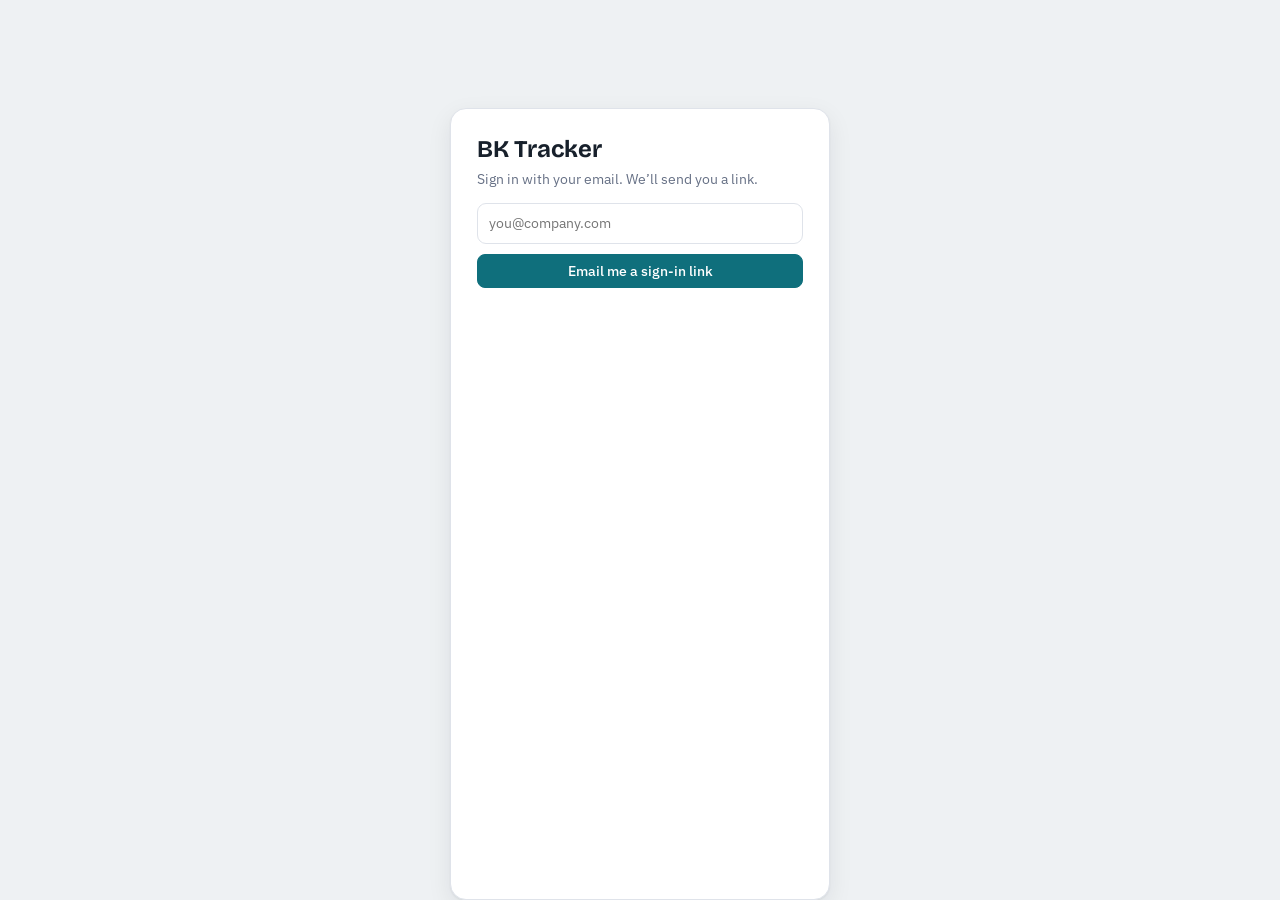
==== index.html @ c3b13cb0 "BK Tracker: first version Order tracking moved from SharePoint: parts with old/new numbers, orders a" ====
<!DOCTYPE html>
<html lang="en">
<head>
<meta charset="utf-8">
<meta name="viewport" content="width=device-width, initial-scale=1, viewport-fit=cover">
<title>BK Tracker</title>
<link rel="manifest" href="manifest.webmanifest">
<meta name="theme-color" content="#0f6f7c">
<link rel="icon" href="icon.svg" type="image/svg+xml">
<link rel="preconnect" href="https://fonts.googleapis.com">
<link rel="preconnect" href="https://fonts.gstatic.com" crossorigin>
<link href="https://fonts.googleapis.com/css2?family=Bricolage+Grotesque:opsz,wght@12..96,600;12..96,700&family=IBM+Plex+Sans:wght@400;500;600&display=swap" rel="stylesheet">
<style>
/* Same family as Jino's Tally: nav rail on the left, big display title, quiet tables. Accent: fountain teal. */
:root {
  --bg: #eef1f3;
  --surface: #ffffff;
  --ink: #17202b;
  --muted: #667085;
  --line: #dfe3ea;
  --accent: #0f6f7c;
  --accent-soft: #e2f1f2;
  --warn: #b86e00;
  --warn-soft: #fdf1dc;
  --danger: #c4372c;
  --danger-soft: #fbe7e5;
  --ok: #1f8a4c;
  --ok-soft: #e3f4ea;
  --hover: #f3f5f8;
  --shadow: 0 1px 2px rgba(16,24,40,.06), 0 8px 24px rgba(16,24,40,.08);
  --font-display: "Bricolage Grotesque", "Segoe UI Variable Display", "Segoe UI", system-ui, sans-serif;
  --font-body: "IBM Plex Sans", "Segoe UI", system-ui, sans-serif;
  color-scheme: light;
}
@media (prefers-color-scheme: dark) {
  :root {
    --bg: #10151b; --surface: #171d25; --ink: #e7eaf0; --muted: #949db0; --line: #2a313d;
    --accent: #5fc2cd; --accent-soft: #15333a; --warn: #f0b43c; --warn-soft: #2e2615;
    --danger: #ef6b5f; --danger-soft: #3a1c1a; --ok: #5cc98a; --ok-soft: #173024; --hover: #1e2530;
    --shadow: 0 1px 2px rgba(0,0,0,.3), 0 8px 24px rgba(0,0,0,.35);
    color-scheme: dark;
  }
}
* { box-sizing: border-box; }
html, body { height: 100%; margin: 0; }
body { background: var(--bg); color: var(--ink); font: 14px/1.45 var(--font-body); -webkit-font-smoothing: antialiased; }
button, input, select, textarea { font: inherit; color: inherit; }
button { cursor: pointer; background: none; border: 0; padding: 0; }
a { color: var(--accent); text-decoration: none; }
a:hover { text-decoration: underline; }
:focus-visible { outline: 2px solid var(--accent); outline-offset: 2px; border-radius: 6px; }
svg { width: 16px; height: 16px; flex: none; stroke: currentColor; fill: none; stroke-width: 1.8; stroke-linecap: round; stroke-linejoin: round; }

.app { display: grid; grid-template-columns: 232px 1fr; height: 100%; }
.side { background: var(--surface); border-right: 1px solid var(--line); display: flex; flex-direction: column; min-height: 0; }
.brand { display: flex; align-items: center; gap: 10px; padding: 18px 18px 14px; font: 700 19px/1 var(--font-display); letter-spacing: -.01em; }
.brand-mark { width: 26px; height: 26px; border-radius: 8px; background: var(--accent); color: #fff; display: grid; place-items: center; }
.brand-mark svg { width: 15px; height: 15px; stroke-width: 2.2; }
.nav { flex: 1; overflow-y: auto; padding: 4px 8px 12px; }
.nav a { display: flex; align-items: center; gap: 10px; padding: 7px 10px; border-radius: 8px; color: var(--ink); text-decoration: none; }
.nav a:hover { background: var(--hover); }
.nav a[aria-current="page"] { background: var(--accent-soft); color: var(--accent); font-weight: 600; }
.nav .label { flex: 1; }
.nav .count { font-size: 12px; color: var(--muted); font-variant-numeric: tabular-nums; }
.nav .count.hot { color: var(--danger); font-weight: 600; }
.nav-sep { height: 1px; background: var(--line); margin: 8px 10px; }
.side-foot { border-top: 1px solid var(--line); padding: 12px 16px 14px; font-size: 12px; color: var(--muted); display: grid; gap: 8px; }
.side-foot .row { display: flex; gap: 6px; flex-wrap: wrap; }

.main { display: flex; flex-direction: column; min-width: 0; min-height: 0; }
.head { padding: 24px 32px 4px; display: flex; align-items: flex-end; gap: 12px; flex-wrap: wrap; }
.head h1 { margin: 0; font: 700 28px/1.1 var(--font-display); letter-spacing: -.02em; }
.head .sub { color: var(--muted); padding-bottom: 3px; }
.spacer { flex: 1; }
.search { display: flex; align-items: center; gap: 8px; background: var(--surface); border: 1px solid var(--line); border-radius: 9px; padding: 6px 10px; min-width: 260px; color: var(--muted); }
.search input { border: 0; outline: 0; background: none; flex: 1; min-width: 0; color: var(--ink); }
kbd { font: 11px var(--font-body); border: 1px solid var(--line); border-bottom-width: 2px; border-radius: 5px; padding: 0 5px; color: var(--muted); }
.toolbar { display: flex; gap: 8px; align-items: center; flex-wrap: wrap; padding: 10px 32px 6px; }
.toolbar:empty { display: none; }
.content { flex: 1; overflow: auto; padding: 8px 32px 48px; }

.btn { display: inline-flex; align-items: center; gap: 6px; border: 1px solid var(--line); background: var(--surface); padding: 6px 12px; border-radius: 8px; font-weight: 500; white-space: nowrap; }
.btn:hover { background: var(--hover); }
.btn.primary { background: var(--accent); border-color: var(--accent); color: #fff; }
.btn.primary:hover { filter: brightness(1.08); }
.btn.danger { color: var(--danger); }
.btn.small { padding: 3px 9px; font-size: 12.5px; }
.btn[disabled] { opacity: .5; cursor: default; }
.seg { display: inline-flex; padding: 3px; background: var(--surface); border: 1px solid var(--line); border-radius: 9px; gap: 2px; }
.seg button { padding: 4px 11px; border-radius: 6px; font-size: 13px; color: var(--muted); }
.seg button[aria-pressed="true"] { background: var(--accent-soft); color: var(--accent); font-weight: 600; }
.iconbtn { padding: 4px; border-radius: 6px; color: var(--muted); display: inline-grid; place-items: center; }
.iconbtn:hover { background: var(--hover); color: var(--ink); }
.iconbtn.danger:hover { color: var(--danger); }

.stats { display: grid; grid-template-columns: repeat(auto-fill, minmax(160px, 1fr)); gap: 10px; margin: 6px 0 18px; }
.stat { background: var(--surface); border: 1px solid var(--line); border-radius: 12px; padding: 12px 14px; }
.stat .k { font-size: 12px; color: var(--muted); }
.stat .v { font: 700 24px/1.2 var(--font-display); font-variant-numeric: tabular-nums; }
.stat.hot .v { color: var(--danger); }

.tbl-wrap { background: var(--surface); border: 1px solid var(--line); border-radius: 12px; overflow: auto; }
table.tbl { width: 100%; border-collapse: collapse; font-size: 13.5px; }
.tbl th { text-align: left; font-weight: 600; font-size: 12px; color: var(--muted); padding: 9px 10px; border-bottom: 1px solid var(--line); white-space: nowrap; position: sticky; top: 0; background: var(--surface); z-index: 1; }
.tbl td { padding: 8px 10px; border-top: 1px solid var(--line); vertical-align: top; }
.tbl tr:first-child td { border-top: 0; }
.tbl tr.click { cursor: pointer; }
.tbl tr.click:hover td { background: var(--hover); }
.tbl tr.muted td { color: var(--muted); }
.tbl .num { text-align: right; font-variant-numeric: tabular-nums; white-space: nowrap; }
.tbl th.num { text-align: right; }
.tbl .nowrap { white-space: nowrap; }
.tbl input[type=number], .tbl input[type=text], .tbl input[type=date], .tbl select { border: 1px solid transparent; background: transparent; border-radius: 6px; padding: 3px 6px; width: 100%; min-width: 60px; }
.tbl input:hover, .tbl select:hover { border-color: var(--line); }
.tbl input:focus, .tbl select:focus { border-color: var(--accent); background: var(--surface); outline: 0; }
.tbl input[type=number] { text-align: right; max-width: 96px; }
.tbl tfoot td { font-weight: 600; border-top: 1px solid var(--line); }
.pn { font-weight: 600; font-variant-numeric: tabular-nums; white-space: nowrap; }
.alias { color: var(--muted); font-size: 12px; white-space: nowrap; }
.desc { color: var(--ink); }
.small { font-size: 12px; color: var(--muted); }

.pill { display: inline-block; padding: 1px 8px; border-radius: 99px; font-size: 12px; font-weight: 500; white-space: nowrap; background: var(--hover); color: var(--muted); }
.pill.blue { background: var(--accent-soft); color: var(--accent); }
.pill.green { background: var(--ok-soft); color: var(--ok); }
.pill.amber { background: var(--warn-soft); color: var(--warn); }
.pill.red { background: var(--danger-soft); color: var(--danger); }
.chip { display: inline-flex; gap: 4px; align-items: center; border: 1px solid var(--line); border-radius: 7px; padding: 1px 7px; font-size: 12px; margin: 1px 3px 1px 0; white-space: nowrap; color: var(--ink); }
a.chip:hover { border-color: var(--accent); text-decoration: none; }
.chip b { font-weight: 600; }
.bar { height: 6px; border-radius: 3px; background: var(--hover); overflow: hidden; min-width: 70px; }
.bar i { display: block; height: 100%; background: var(--ok); }

.card { background: var(--surface); border: 1px solid var(--line); border-radius: 12px; padding: 16px 18px; margin-bottom: 16px; }
.card h2 { font: 700 17px var(--font-display); margin: 0 0 10px; display: flex; align-items: center; gap: 10px; }
.card h2 .spacer { flex: 1; }
.section-title { display: flex; align-items: center; gap: 10px; margin: 22px 0 8px; }
.section-title h2 { font: 700 17px var(--font-display); margin: 0; }
.fields { display: grid; grid-template-columns: repeat(auto-fill, minmax(170px, 1fr)); gap: 8px 18px; }
.fields .f .k { font-size: 12px; color: var(--muted); }
.fields .f .v { font-weight: 500; overflow-wrap: anywhere; }
.notes { white-space: pre-wrap; color: var(--ink); margin-top: 10px; }
.empty { color: var(--muted); padding: 28px 4px; text-align: center; }
.crumbs { margin: 0 0 6px; font-size: 13px; }
.flag { color: var(--danger); font-weight: 600; }
.late { color: var(--danger); }
.warnbox { background: var(--warn-soft); color: var(--warn); border-radius: 10px; padding: 8px 12px; margin: 0 0 12px; font-size: 13px; }

/* Forms (sheets) */
.sheet-bg { position: fixed; inset: 0; background: rgba(10,14,20,.38); z-index: 35; display: grid; place-items: center; padding: 16px; }
.sheet-bg[hidden] { display: none; }
.sheet { background: var(--surface); border-radius: 14px; box-shadow: var(--shadow); width: min(640px, 100%); max-height: min(88vh, 900px); display: flex; flex-direction: column; border: 1px solid var(--line); }
.sheet.wide { width: min(920px, 100%); }
.sheet-head { display: flex; align-items: center; padding: 16px 18px 6px; gap: 10px; }
.sheet-head h2 { margin: 0; flex: 1; font: 700 19px var(--font-display); }
.sheet-body { overflow-y: auto; padding: 6px 18px 8px; }
.sheet-body p { margin: 2px 0 12px; color: var(--muted); }
.sheet-foot { display: flex; gap: 8px; padding: 12px 18px 16px; border-top: 1px solid var(--line); align-items: center; }
.form { display: grid; grid-template-columns: 1fr 1fr; gap: 12px 14px; }
.form label { display: grid; gap: 4px; font-size: 12.5px; color: var(--muted); }
.form label.full { grid-column: 1 / -1; }
.form label.check { display: flex; align-items: center; gap: 8px; color: var(--ink); font-size: 14px; }
.form input:not([type=checkbox]), .form select, .form textarea, .sheet-body > input, .picker input { border: 1px solid var(--line); border-radius: 8px; padding: 7px 10px; background: var(--surface); color: var(--ink); width: 100%; }
.form textarea { min-height: 70px; resize: vertical; }
.form input:focus, .form select:focus, .form textarea:focus, .picker input:focus { outline: 0; border-color: var(--accent); box-shadow: 0 0 0 3px var(--accent-soft); }
.picker .list { max-height: 50vh; overflow: auto; margin-top: 8px; border: 1px solid var(--line); border-radius: 10px; }
.picker .opt { display: flex; gap: 10px; padding: 8px 10px; border-top: 1px solid var(--line); width: 100%; text-align: left; align-items: baseline; }
.picker .opt:first-child { border-top: 0; }
.picker .opt:hover, .picker .opt.active { background: var(--accent-soft); }
.err { color: var(--danger); font-size: 13px; }

.toast { position: fixed; left: 50%; bottom: 24px; transform: translateX(-50%); background: var(--ink); color: var(--surface); padding: 10px 14px; border-radius: 10px; box-shadow: var(--shadow); font-size: 13px; z-index: 50; max-width: calc(100% - 32px); }
.toast.bad { background: var(--danger); color: #fff; }
.toast[hidden] { display: none; }

/* Sign-in */
.signin { max-width: 380px; margin: 12vh auto 0; background: var(--surface); border: 1px solid var(--line); border-radius: 16px; padding: 26px; box-shadow: var(--shadow); }
.signin h1 { font: 700 24px var(--font-display); margin: 0 0 6px; }
.signin p { color: var(--muted); margin: 0 0 14px; }
.signin input { width: 100%; border: 1px solid var(--line); border-radius: 9px; padding: 9px 11px; margin-bottom: 10px; background: var(--surface); }

/* Phone */
@media (max-width: 760px) {
  .app { grid-template-columns: minmax(0, 1fr); grid-template-rows: auto minmax(0, 1fr); }
  .head .sub { display: none; }
  .side { min-width: 0; }
  .side { border-right: 0; border-bottom: 1px solid var(--line); }
  .brand { padding: 12px 14px 6px; font-size: 17px; }
  .nav { display: flex; overflow-x: auto; padding: 0 8px 8px; gap: 2px; }
  .nav a { white-space: nowrap; padding: 6px 10px; }
  .nav .count { margin-left: 2px; }
  .nav-sep, .side-foot { display: none; }
  .head { padding: 14px 14px 2px; }
  .head h1 { font-size: 23px; }
  .search { min-width: 0; width: 100%; }
  .toolbar { padding: 8px 14px 4px; }
  .content { padding: 6px 14px 40px; }
  .form { grid-template-columns: 1fr; }
  .stats { grid-template-columns: repeat(2, 1fr); }
}

/* Print / Save as PDF: just the content */
@media print {
  .side, .search, .toolbar, .iconbtn, .btn, .sheet-bg, .toast { display: none !important; }
  .app { display: block; } .content { overflow: visible; padding: 0; }
  .tbl-wrap { border: 0; } .tbl th { position: static; }
  body { background: #fff; color: #000; }
}

</style>
</head>
<body>
<div class="app" id="app">
  <aside class="side" aria-label="Sections">
    <div class="brand"><span class="brand-mark"><svg viewBox="0 0 24 24" aria-hidden="true"><path d="M12 3c3 4 5.5 7 5.5 10.2A5.5 5.5 0 0 1 6.5 13.2C6.5 10 9 7 12 3z"/></svg></span>BK Tracker</div>
    <nav class="nav" id="nav"></nav>
    <div class="side-foot" id="sideFoot"></div>
  </aside>
  <main class="main">
    <header class="head">
      <h1 id="viewTitle">Outstanding</h1><span class="sub" id="viewSub"></span>
      <span class="spacer"></span>
      <label class="search" for="search"><svg viewBox="0 0 24 24"><circle cx="11" cy="11" r="6.5"/><path d="M20 20l-4.2-4.2"/></svg><input id="search" type="search" placeholder="Search part, PO, delivery note…" autocomplete="off" aria-label="Search"><kbd>/</kbd></label>
    </header>
    <div class="toolbar" id="toolbar"></div>
    <div class="content" id="content"><div class="empty">Loading…</div></div>
  </main>
</div>
<div class="sheet-bg" id="sheet" hidden></div>
<div class="toast" id="toast" role="status" hidden></div>
<script>
// The publishable key is meant to be public; access is protected by row-level security in Supabase.
window.BK_CONFIG = {
  supabaseUrl: 'https://esyaxplcxvvtjdthidyu.supabase.co',
  supabaseKey: 'sb_publishable_vlXiCn7sTkg0HgVt-1RaTQ_YAi0h2mU'
};
</script>
<script src="vendor/supabase.js"></script>
<script>
/* BK Tracker — order tracking for the Burj Khalifa spares.
   Everything loads once into memory (a few thousand rows at most) and every view is worked out from it,
   so screens switch instantly. Each change is written to Supabase straight away. */
'use strict';

// ───────────────────────── helpers ─────────────────────────
const $ = (s, el = document) => el.querySelector(s);
const $$ = (s, el = document) => [...el.querySelectorAll(s)];
const esc = v => String(v ?? '').replace(/[&<>"']/g, c => ({ '&': '&amp;', '<': '&lt;', '>': '&gt;', '"': '&quot;', "'": '&#39;' }[c]));
const nf = new Intl.NumberFormat('en-US', { maximumFractionDigits: 2 });
const fmtN = v => (v === null || v === undefined || v === '') ? '' : nf.format(+v);
const money = (v, cur) => (v === null || v === undefined || v === '') ? '' : (cur ? cur + ' ' : '') + new Intl.NumberFormat('en-US', { minimumFractionDigits: 2, maximumFractionDigits: 2 }).format(+v);
const MONTHS = ['Jan', 'Feb', 'Mar', 'Apr', 'May', 'Jun', 'Jul', 'Aug', 'Sep', 'Oct', 'Nov', 'Dec'];
const fmtD = d => { if (!d) return ''; const [y, m, dd] = String(d).slice(0, 10).split('-'); return `${+dd} ${MONTHS[+m - 1]} ${y}`; };
const todayISO = () => { const t = new Date(); return new Date(t.getTime() - t.getTimezoneOffset() * 6e4).toISOString().slice(0, 10); };
const daysSince = d => d ? Math.floor((Date.parse(todayISO()) - Date.parse(String(d).slice(0, 10))) / 864e5) : null;
const lc = s => String(s ?? '').toLowerCase();
const sum = (arr, f) => arr.reduce((a, x) => a + (+f(x) || 0), 0);
const ICON = {
  plus: '<svg viewBox="0 0 24 24"><path d="M12 5v14M5 12h14"/></svg>',
  trash: '<svg viewBox="0 0 24 24"><path d="M4 7h16M10 11v6M14 11v6M6 7l1 13h10l1-13M9 7V4h6v3"/></svg>',
  edit: '<svg viewBox="0 0 24 24"><path d="M4 20h4L19 9l-4-4L4 16v4z"/></svg>',
  swap: '<svg viewBox="0 0 24 24"><path d="M7 7h11l-3-3M17 17H6l3 3"/></svg>',
  link: '<svg viewBox="0 0 24 24"><path d="M10 14a4 4 0 0 0 6 0l3-3a4 4 0 0 0-6-6l-1 1M14 10a4 4 0 0 0-6 0l-3 3a4 4 0 0 0 6 6l1-1"/></svg>',
  down: '<svg viewBox="0 0 24 24"><path d="M12 4v12M6 11l6 6 6-6M5 20h14"/></svg>',
  print: '<svg viewBox="0 0 24 24"><path d="M7 9V3h10v6M7 17H4v-7h16v7h-3M7 14h10v7H7z"/></svg>',
  out: '<svg viewBox="0 0 24 24"><path d="M5 6h14M5 12h14M5 18h9"/></svg>',
  box: '<svg viewBox="0 0 24 24"><path d="M3 7l9-4 9 4-9 4-9-4zM3 7v10l9 4 9-4V7M12 11v10"/></svg>',
  truck: '<svg viewBox="0 0 24 24"><path d="M2 6h12v10H2zM14 10h4l3 3v3h-7M6 19a2 2 0 1 0 0-.1M17 19a2 2 0 1 0 0-.1"/></svg>',
  alert: '<svg viewBox="0 0 24 24"><path d="M12 3l10 18H2L12 3zM12 10v5M12 18h.01"/></svg>',
  bill: '<svg viewBox="0 0 24 24"><path d="M6 3h12v18l-3-2-3 2-3-2-3 2V3zM9 8h6M9 12h6"/></svg>',
  tag: '<svg viewBox="0 0 24 24"><path d="M3 12V4h8l10 10-8 8L3 12zM7.5 7.5h.01"/></svg>',
  file: '<svg viewBox="0 0 24 24"><path d="M6 3h8l5 5v13H6zM14 3v5h5"/></svg>',
  clock: '<svg viewBox="0 0 24 24"><circle cx="12" cy="12" r="9"/><path d="M12 7v5l3 2"/></svg>',
};

function toast(msg, bad) {
  const t = $('#toast'); t.textContent = msg; t.className = 'toast' + (bad ? ' bad' : ''); t.hidden = false;
  clearTimeout(toast._t); toast._t = setTimeout(() => { t.hidden = true; }, bad ? 7000 : 2800);
}
function friendlyError(e) {
  const m = e && (e.message || e.error_description || String(e));
  if (e && e.code === '23505') {
    if (/part_numbers_number/.test(m)) return 'That part number is already used by another part.';
    if (/orders_po/.test(m)) return 'Another order already has that PO number.';
    if (/deliveries_dn/.test(m)) return 'That delivery note number is already recorded.';
    return 'That would create a duplicate.';
  }
  if (e && e.code === '23503') return 'It is still used elsewhere (on an order or delivery), so it can’t be deleted.';
  if (/Failed to fetch|NetworkError/i.test(m)) return 'No connection. Your change was not saved.';
  return m || 'Something went wrong.';
}

// ───────────────────────── data ─────────────────────────
const cfg = window.BK_CONFIG;
const sb = window.supabase.createClient(cfg.supabaseUrl, cfg.supabaseKey, { auth: { persistSession: true, detectSessionInUrl: true, autoRefreshToken: true } });
const TABLES = ['parts', 'part_numbers', 'orders', 'order_lines', 'deliveries', 'delivery_lines', 'issues', 'invoices', 'documents'];
const db = Object.fromEntries(TABLES.map(t => [t, []]));
let D = {};               // derived indexes, rebuilt after every change
let loadedAt = 0;
let user = null;

async function fetchAll(table) {
  const out = [];
  for (let from = 0; ; from += 1000) {
    const { data, error } = await sb.from(table).select('*').range(from, from + 999);
    if (error) throw error;
    out.push(...data);
    if (data.length < 1000) return out;
  }
}
async function loadAll() {
  const res = await Promise.all(TABLES.map(fetchAll));
  TABLES.forEach((t, i) => { db[t] = res[i]; });
  loadedAt = Date.now();
  derive();
}
function patchLocal(table, row) {
  const i = db[table].findIndex(r => r.id === row.id);
  if (i >= 0) db[table][i] = row; else db[table].push(row);
}
async function ins(table, rows) {
  const many = Array.isArray(rows);
  const { data, error } = await sb.from(table).insert(many ? rows : [rows]).select();
  if (error) throw error;
  data.forEach(r => patchLocal(table, r)); derive();
  return many ? data : data[0];
}
async function upd(table, id, patch) {
  const { data, error } = await sb.from(table).update(patch).eq('id', id).select();
  if (error) throw error;
  if (!data.length) throw new Error('Not saved: the record was not found (deleted elsewhere?). Reload to refresh.');
  patchLocal(table, data[0]); derive();
  return data[0];
}
async function del(table, id) {
  const { error } = await sb.from(table).delete().eq('id', id);
  if (error) throw error;
  db[table] = db[table].filter(r => r.id !== id);
  // mirror the database's cascades / set-nulls locally
  if (table === 'parts') db.part_numbers = db.part_numbers.filter(n => n.part_id !== id);
  if (table === 'orders') {
    const gone = new Set(db.order_lines.filter(l => l.order_id === id).map(l => l.id));
    db.order_lines = db.order_lines.filter(l => l.order_id !== id);
    db.documents = db.documents.filter(d => d.order_id !== id);
    db.delivery_lines.forEach(dl => { if (gone.has(dl.order_line_id)) dl.order_line_id = null; });
    db.issues.forEach(x => { if (gone.has(x.order_line_id)) x.order_line_id = null; });
    db.deliveries.forEach(x => { if (x.order_id === id) x.order_id = null; });
    db.invoices.forEach(x => { if (x.order_id === id) x.order_id = null; });
  }
  if (table === 'order_lines') { db.delivery_lines.forEach(dl => { if (dl.order_line_id === id) dl.order_line_id = null; }); db.issues.forEach(x => { if (x.order_line_id === id) x.order_line_id = null; }); }
  if (table === 'deliveries') {
    db.delivery_lines = db.delivery_lines.filter(x => x.delivery_id !== id);
    db.issues = db.issues.filter(x => x.delivery_id !== id);
    db.invoices.forEach(x => { if (x.delivery_id === id) x.delivery_id = null; });
    db.documents.forEach(x => { if (x.delivery_id === id) x.delivery_id = null; });
  }
  if (table === 'invoices') db.documents.forEach(x => { if (x.invoice_id === id) x.invoice_id = null; });
  derive();
}
async function act(fn, okMsg) {
  try { const r = await fn(); if (okMsg) toast(okMsg); render(); return r; }
  catch (e) { console.error(e); toast(friendlyError(e), true); render(); return undefined; }
}

const group = (arr, key) => { const m = new Map(); for (const x of arr) { const k = x[key]; if (!m.has(k)) m.set(k, []); m.get(k).push(x); } return m; };
function derive() {
  const byId = t => new Map(db[t].map(r => [r.id, r]));
  D = {
    part: byId('parts'), order: byId('orders'), line: byId('order_lines'), delivery: byId('deliveries'), invoice: byId('invoices'),
    numbers: group([...db.part_numbers].sort((a, b) => (b.is_main - a.is_main) || a.number.localeCompare(b.number, undefined, { numeric: true })), 'part_id'),
    partByNumber: new Map(db.part_numbers.map(n => [lc(n.number), n.part_id])),
    linesByOrder: group([...db.order_lines].sort((a, b) => a.sort - b.sort || a.created_at.localeCompare(b.created_at)), 'order_id'),
    linesByPart: group(db.order_lines, 'part_id'),
    dlByLine: group(db.delivery_lines, 'order_line_id'),
    dlByDelivery: group(db.delivery_lines, 'delivery_id'),
    issuesByDelivery: group(db.issues, 'delivery_id'),
    issuesByLine: group(db.issues, 'order_line_id'),
    deliveriesByOrder: group(db.deliveries, 'order_id'),
    invoicesByOrder: group(db.invoices, 'order_id'),
    invoicesByDelivery: group(db.invoices, 'delivery_id'),
    docsByOrder: group(db.documents, 'order_id'),
    docsByDelivery: group(db.documents, 'delivery_id'),
    L: new Map(), O: new Map(),
  };
  const today = todayISO();
  for (const l of db.order_lines) {
    const o = D.order.get(l.order_id) || {};
    const delivered = sum(D.dlByLine.get(l.id) || [], x => x.qty);
    const shipped = (+l.shipped_before || 0) + delivered;
    const outstanding = (l.cancelled || o.closed) ? 0 : Math.max(0, (+l.qty || 0) - shipped);
    const expected = l.expected_date || o.expected_date || null;
    const openIssues = (D.issuesByLine.get(l.id) || []).filter(i => i.status !== 'Resolved').length;
    D.L.set(l.id, { delivered, shipped, outstanding, expected, late: !!(expected && outstanding > 0 && expected < today), age: outstanding > 0 ? daysSince(o.po_date) : null, openIssues });
  }
  for (const o of db.orders) {
    const lines = (D.linesByOrder.get(o.id) || []);
    const active = lines.filter(l => !l.cancelled);
    const ordered = sum(active, l => l.qty);
    const outstanding = sum(active, l => D.L.get(l.id).outstanding);
    const shipped = sum(active, l => Math.min(+l.qty || 0, D.L.get(l.id).shipped));
    let status;
    if (o.closed) status = 'Closed';
    else if (!active.length) status = o.po_number ? 'PO received' : 'Quote sent';
    else if (outstanding === 0) status = 'Fully shipped';
    else if (shipped > 0) status = 'Partially shipped';
    else status = o.po_number ? 'PO received' : 'Quote sent';
    const openIssues = sum((D.deliveriesByOrder.get(o.id) || []), d => (D.issuesByDelivery.get(d.id) || []).filter(i => i.status !== 'Resolved').length);
    D.O.set(o.id, { status, lines: lines.length, ordered, outstanding, shipped, pct: ordered ? shipped / ordered : 0, openIssues, late: lines.some(l => D.L.get(l.id).late), urgent: lines.some(l => l.urgent && D.L.get(l.id).outstanding > 0) });
  }
}
const mainNo = pid => ((D.numbers.get(pid) || [])[0] || {}).number || '?';
const otherNos = pid => (D.numbers.get(pid) || []).slice(1).map(n => n.number);
const partDesc = pid => (D.part.get(pid) || {}).description || '(part deleted)';
const orderName = id => { const o = D.order.get(id); return o ? (o.po_number || o.title) : ''; };
const STATUS_PILL = { 'Quote sent': '', 'PO received': 'blue', 'Partially shipped': 'amber', 'Fully shipped': 'green', 'Closed': '' };
const statusPill = s => `<span class="pill ${STATUS_PILL[s] || ''}">${esc(s)}</span>`;
const issuePill = s => `<span class="pill ${s === 'Resolved' ? 'green' : s === 'Open' ? 'red' : 'amber'}">${esc(s)}</span>`;
function partCell(pid, used) {
  const others = otherNos(pid);
  const usedNote = used && lc(used) !== lc(mainNo(pid)) ? `<div class="alias">as ${esc(used)}</div>` : '';
  return `<span class="pn">${esc(mainNo(pid))}</span>${others.length ? ` <span class="alias">/ ${others.map(esc).join(' / ')}</span>` : ''}${usedNote}`;
}
function matchesPart(pid, q) {
  if (!q) return true;
  return (D.numbers.get(pid) || []).some(n => lc(n.number).includes(q)) || lc(partDesc(pid)).includes(q);
}

// ───────────────────────── routing ─────────────────────────
const NAV = [
  ['outstanding', 'Outstanding', 'out'], ['orders', 'Orders', 'box'], ['deliveries', 'Deliveries', 'truck'],
  ['issues', 'Problems', 'alert'], ['invoices', 'Invoices', 'bill'], ['sep'], ['parts', 'Parts', 'tag'],
  ['documents', 'Documents', 'file'], ['history', 'History', 'clock'],
];
const ui = { q: '', outMode: 'part', urgentOnly: false, orderFilter: 'open', showArchived: false, issueFilter: 'open', sort: {} };
let exportable = null;   // {name, cols, rows} of the table on screen
function route() { const p = location.hash.replace(/^#\/?/, '').split('/'); return { view: p[0] || 'outstanding', id: p[1] || null, sub: p[2] || null }; }
const go = h => { location.hash = h; };

function renderNav() {
  const r = route();
  const openIssues = db.issues.filter(i => i.status !== 'Resolved').length;
  const openLines = db.order_lines.filter(l => D.L.get(l.id)?.outstanding > 0).length;
  const counts = { outstanding: openLines || '', issues: openIssues || '', orders: db.orders.filter(o => !['Fully shipped', 'Closed'].includes(D.O.get(o.id)?.status)).length || '' };
  $('#nav').innerHTML = NAV.map(n => n[0] === 'sep' ? '<div class="nav-sep"></div>' :
    `<a href="#/${n[0]}" ${r.view === n[0] ? 'aria-current="page"' : ''}>${ICON[n[2]]}<span class="label">${n[1]}</span><span class="count ${n[0] === 'issues' && openIssues ? 'hot' : ''}">${counts[n[0]] ?? ''}</span></a>`).join('');
  $('#sideFoot').innerHTML = user ? `<div>${esc(user.email)}</div><div class="row"><button class="btn small" data-act="reload">Reload</button><button class="btn small" data-act="signout">Sign out</button></div>` : '';
}

function render() {
  if (!user) return;
  renderNav();
  const r = route();
  exportable = null;
  const V = VIEWS[r.view] || VIEWS.outstanding;
  const content = $('#content');
  const keepScroll = render._last === location.hash ? content.scrollTop : 0;
  const out = V(r);
  $('#viewTitle').textContent = out.title;
  $('#viewSub').innerHTML = out.sub || '';
  $('#toolbar').innerHTML = (out.tools || '') + (exportable ? `<span class="spacer"></span><button class="btn small" data-act="export">${ICON.down}Export to Excel (CSV)</button><button class="btn small" data-act="print">${ICON.print}Print / PDF</button>` : '');
  content.innerHTML = out.html;
  content.scrollTop = keepScroll;
  render._last = location.hash;
  document.title = out.title + ' · BK Tracker';
}

// Generic sortable table that also feeds "Export"
function table(id, cols, rows, opts = {}) {
  const s = ui.sort[id];
  if (s) {
    const c = cols.find(c => c.key === s.key);
    if (c) {
      const val = c.sort || (r => r[c.key]);
      rows = [...rows].sort((a, b) => {
        const x = val(a), y = val(b);
        const cmp = (typeof x === 'number' || typeof y === 'number') ? (x ?? -Infinity) - (y ?? -Infinity) : String(x ?? '').localeCompare(String(y ?? ''), undefined, { numeric: true });
        return s.dir * cmp;
      });
    }
  }
  if (opts.export !== false) exportable = { name: opts.name || id, cols, rows };
  if (!rows.length) return `<div class="tbl-wrap"><div class="empty">${opts.empty || 'Nothing here.'}</div></div>`;
  const head = cols.map(c => `<th class="${c.num ? 'num' : ''}" ${c.nosort ? '' : `data-sort="${id}:${c.key}" style="cursor:pointer"`}>${esc(c.label)}${s && s.key === c.key ? (s.dir > 0 ? ' ↑' : ' ↓') : ''}</th>`).join('');
  const body = rows.map(r => `<tr class="${opts.href ? 'click' : ''} ${opts.rowClass ? opts.rowClass(r) : ''}" ${opts.href ? `data-go="${esc(opts.href(r))}"` : ''}>${cols.map(c => `<td class="${c.num ? 'num' : ''} ${c.cls || ''}">${c.html ? c.html(r) : esc(c.text ? c.text(r) : r[c.key])}</td>`).join('')}</tr>`).join('');
  return `<div class="tbl-wrap"><table class="tbl"><thead><tr>${head}</tr></thead><tbody>${body}</tbody>${opts.foot || ''}</table></div>`;
}

// ───────────────────────── views ─────────────────────────
const VIEWS = {};

VIEWS.outstanding = () => {
  const q = lc(ui.q);
  const open = db.order_lines.filter(l => D.L.get(l.id).outstanding > 0);
  const urgentParts = new Set(open.filter(l => l.urgent).map(l => l.part_id));
  const openIssues = db.issues.filter(i => i.status !== 'Resolved').length;
  const oldest = Math.max(0, ...open.map(l => D.L.get(l.id).age || 0));
  const late = open.filter(l => D.L.get(l.id).late).length;
  const stats = `<div class="stats">
    <div class="stat"><div class="k">Units outstanding</div><div class="v">${fmtN(sum(open, l => D.L.get(l.id).outstanding))}</div></div>
    <div class="stat"><div class="k">Parts outstanding</div><div class="v">${new Set(open.map(l => l.part_id)).size}</div></div>
    <div class="stat ${urgentParts.size ? 'hot' : ''}"><div class="k">Urgent parts</div><div class="v">${urgentParts.size}</div></div>
    <div class="stat"><div class="k">Open PO lines</div><div class="v">${open.length}</div></div>
    <div class="stat ${late ? 'hot' : ''}"><div class="k">Past expected date</div><div class="v">${late}</div></div>
    <div class="stat ${openIssues ? 'hot' : ''}"><div class="k">Open delivery problems</div><div class="v">${openIssues}</div></div>
    <div class="stat"><div class="k">Oldest open PO</div><div class="v">${oldest ? oldest + ' days' : '–'}</div></div>
  </div>`;
  const tools = `<div class="seg"><button data-act="outMode" data-v="part" aria-pressed="${ui.outMode === 'part'}">By part</button><button data-act="outMode" data-v="line" aria-pressed="${ui.outMode === 'line'}">By PO line</button></div>
    <div class="seg"><button data-act="urgentOnly" data-v="0" aria-pressed="${!ui.urgentOnly}">All</button><button data-act="urgentOnly" data-v="1" aria-pressed="${ui.urgentOnly}">Urgent only</button></div>`;
  let html;
  if (ui.outMode === 'part') {
    const byPart = group(open, 'part_id');
    let rows = [...byPart].map(([pid, ls]) => ({
      pid, number: mainNo(pid), desc: partDesc(pid), lines: ls,
      outstanding: sum(ls, l => D.L.get(l.id).outstanding), urgent: ls.some(l => l.urgent),
      age: Math.max(...ls.map(l => D.L.get(l.id).age || 0)), late: ls.some(l => D.L.get(l.id).late),
      pos: ls.map(l => orderName(l.order_id) + ' (' + fmtN(D.L.get(l.id).outstanding) + ')').join(', '),
    })).filter(r => matchesPart(r.pid, q) || r.pos.toLowerCase().includes(q));
    if (ui.urgentOnly) rows = rows.filter(r => r.urgent);
    rows.sort((a, b) => (b.urgent - a.urgent) || (b.age - a.age) || (b.outstanding - a.outstanding));
    html = table('outPart', [
      { key: 'number', label: 'Part', html: r => partCell(r.pid), text: r => [mainNo(r.pid), ...otherNos(r.pid)].join(' / ') },
      { key: 'desc', label: 'Description', cls: 'desc' },
      { key: 'outstanding', label: 'Outstanding', num: true, html: r => `<b>${fmtN(r.outstanding)}</b>`, text: r => r.outstanding },
      { key: 'urgent', label: 'Urgent', sort: r => +r.urgent, html: r => r.urgent ? '<span class="pill red">Urgent</span>' : '', text: r => r.urgent ? 'Urgent' : '' },
      { key: 'age', label: 'Oldest (days)', num: true, html: r => `<span class="${r.late ? 'late' : ''}">${r.age}</span>`, text: r => r.age },
      { key: 'pos', label: 'On POs', nosort: true, html: r => r.lines.map(l => `<a class="chip" href="#/orders/${l.order_id}" data-stop>${esc(orderName(l.order_id))} <b>${fmtN(D.L.get(l.id).outstanding)}</b>${l.urgent ? ' <span class="flag">!</span>' : ''}</a>`).join(''), text: r => r.pos },
    ], rows, { href: r => '#/parts/' + r.pid, name: 'Outstanding by part', empty: q ? 'No outstanding parts match your search.' : 'Nothing outstanding. Everything ordered has been delivered.' });
  } else {
    let rows = open.map(l => ({ l, ...D.L.get(l.id), o: D.order.get(l.order_id) || {} }))
      .filter(r => matchesPart(r.l.part_id, q) || lc(r.o.po_number).includes(q) || lc(r.o.title).includes(q));
    if (ui.urgentOnly) rows = rows.filter(r => r.l.urgent);
    rows.sort((a, b) => (b.l.urgent - a.l.urgent) || ((b.age || 0) - (a.age || 0)));
    html = table('outLine', [
      { key: 'po', label: 'PO', sort: r => r.o.po_number, html: r => `<span class="nowrap">${esc(r.o.po_number || '–')}</span>`, text: r => r.o.po_number },
      { key: 'title', label: 'Order', sort: r => r.o.title, text: r => r.o.title },
      { key: 'part', label: 'Part', sort: r => mainNo(r.l.part_id), html: r => partCell(r.l.part_id, r.l.ordered_as), text: r => mainNo(r.l.part_id) + (r.l.ordered_as && lc(r.l.ordered_as) !== lc(mainNo(r.l.part_id)) ? ' (ordered as ' + r.l.ordered_as + ')' : '') },
      { key: 'desc', label: 'Description', sort: r => partDesc(r.l.part_id), text: r => partDesc(r.l.part_id) },
      { key: 'qty', label: 'Ordered', num: true, sort: r => +r.l.qty, text: r => fmtN(r.l.qty) },
      { key: 'shipped', label: 'Shipped', num: true, text: r => fmtN(r.shipped) },
      { key: 'outstanding', label: 'Outstanding', num: true, html: r => `<b>${fmtN(r.outstanding)}</b>`, text: r => r.outstanding },
      { key: 'urgent', label: 'Urgent', sort: r => +r.l.urgent, html: r => r.l.urgent ? '<span class="pill red">Urgent</span>' : '', text: r => r.l.urgent ? 'Urgent' : '' },
      { key: 'age', label: 'Age (days)', num: true, text: r => r.age ?? '' },
      { key: 'expected', label: 'Expected', html: r => `<span class="nowrap ${r.late ? 'late' : ''}">${fmtD(r.expected)}</span>`, text: r => r.expected || '' },
    ], rows, { href: r => '#/orders/' + r.l.order_id, name: 'Outstanding by PO line', empty: 'Nothing outstanding.' });
  }
  return { title: 'Outstanding', sub: 'Everything still owed, old and new part numbers combined', tools, html: stats + html };
};

VIEWS.orders = r => {
  if (r.id) return orderDetail(r.id);
  const q = lc(ui.q);
  let rows = db.orders.map(o => ({ o, ...D.O.get(o.id) }));
  if (ui.orderFilter === 'open') rows = rows.filter(r => !['Fully shipped', 'Closed'].includes(r.status));
  if (q) rows = rows.filter(r => [r.o.title, r.o.po_number, r.o.client, r.o.quote_ref, r.o.notes].some(v => lc(v).includes(q)) || (D.linesByOrder.get(r.o.id) || []).some(l => matchesPart(l.part_id, q)));
  rows.sort((a, b) => String(b.o.po_date || b.o.created_at).localeCompare(String(a.o.po_date || a.o.created_at)));
  const tools = `<button class="btn primary" data-act="newOrder">${ICON.plus}New order</button>
    <div class="seg"><button data-act="orderFilter" data-v="open" aria-pressed="${ui.orderFilter === 'open'}">Open</button><button data-act="orderFilter" data-v="all" aria-pressed="${ui.orderFilter === 'all'}">All</button></div>`;
  const html = table('orders', [
    { key: 'po', label: 'PO', sort: r => r.o.po_number, html: r => `<span class="pn">${esc(r.o.po_number || '–')}</span>`, text: r => r.o.po_number },
    { key: 'title', label: 'Order', sort: r => r.o.title, html: r => `${esc(r.o.title)}${r.urgent ? ' <span class="pill red">Urgent</span>' : ''}`, text: r => r.o.title },
    { key: 'date', label: 'PO date', sort: r => r.o.po_date, html: r => `<span class="nowrap">${fmtD(r.o.po_date)}</span>`, text: r => r.o.po_date || '' },
    { key: 'status', label: 'Status', html: r => statusPill(r.status), text: r => r.status },
    { key: 'lines', label: 'Lines', num: true },
    { key: 'outstanding', label: 'Outstanding', num: true, html: r => fmtN(r.outstanding), text: r => r.outstanding },
    { key: 'pct', label: 'Shipped', sort: r => r.pct, nosort: false, html: r => `<div class="bar" title="${Math.round(r.pct * 100)}%"><i style="width:${Math.round(r.pct * 100)}%"></i></div>`, text: r => Math.round(r.pct * 100) + '%' },
    { key: 'openIssues', label: 'Problems', num: true, html: r => r.openIssues ? `<span class="flag">${r.openIssues}</span>` : '', text: r => r.openIssues || '' },
  ], rows, { href: r => '#/orders/' + r.o.id, name: 'Orders', empty: ui.orderFilter === 'open' ? 'No open orders. Switch to "All" to see finished ones.' : 'No orders yet.' });
  return { title: 'Orders', sub: `${rows.length} shown`, tools, html };
};

function orderDetail(id) {
  const o = D.order.get(id);
  if (!o) return { title: 'Order not found', html: '<div class="empty">This order no longer exists. <a href="#/orders">Back to orders</a></div>' };
  const st = D.O.get(id);
  const lines = D.linesByOrder.get(id) || [];
  const dels = (D.deliveriesByOrder.get(id) || []).sort((a, b) => String(a.ship_date).localeCompare(String(b.ship_date)));
  const invs = D.invoicesByOrder.get(id) || [];
  const docs = D.docsByOrder.get(id) || [];
  const issues = dels.flatMap(d => D.issuesByDelivery.get(d.id) || []);
  const f = (k, v) => `<div class="f"><div class="k">${k}</div><div class="v">${v || '–'}</div></div>`;
  const header = `<div class="card"><h2>${statusPill(st.status)} <span>${esc(o.title)}</span><span class="spacer"></span>
      <button class="btn small" data-act="editOrder" data-id="${id}">${ICON.edit}Edit</button>
      <button class="iconbtn danger" title="Delete order" data-act="deleteOrder" data-id="${id}">${ICON.trash}</button></h2>
    <div class="fields">${f('PO number', esc(o.po_number))}${f('PO date', fmtD(o.po_date))}${f('Client', esc(o.client))}${f('Quote', esc(o.quote_ref))}${f('Quote sent', fmtD(o.quote_sent))}${f('Expected', fmtD(o.expected_date))}${f('Ordered', fmtN(st.ordered))}${f('Outstanding', `<b>${fmtN(st.outstanding)}</b>`)}</div>
    ${o.closed ? '<div class="warnbox" style="margin-top:12px">Closed: anything not yet shipped is no longer counted as outstanding.</div>' : ''}
    ${o.notes ? `<div class="notes">${esc(o.notes)}</div>` : ''}</div>`;
  const lineRows = lines.map(l => {
    const c = D.L.get(l.id);
    const e = (field, type, extra = '') => `<input type="${type}" data-edit="order_lines:${l.id}:${field}" value="${esc(l[field] ?? '')}" ${extra}>`;
    return `<tr class="${l.cancelled ? 'muted' : ''}">
      <td>${partCell(l.part_id)} <button class="iconbtn" title="Change part" data-act="changeLinePart" data-id="${l.id}">${ICON.swap}</button><div class="small">${esc(partDesc(l.part_id))}</div></td>
      <td>${e('ordered_as', 'text', 'style="max-width:110px"')}</td>
      <td class="num">${e('qty', 'number', 'min="0" step="any"')}</td>
      <td class="num">${e('shipped_before', 'number', 'min="0" step="any" title="Shipped before tracking began"')}</td>
      <td class="num">${fmtN(c.delivered)}</td>
      <td class="num"><b>${fmtN(c.outstanding)}</b>${c.openIssues ? ` <span class="flag" title="Open delivery problem">!</span>` : ''}</td>
      <td><input type="checkbox" data-edit="order_lines:${l.id}:urgent" ${l.urgent ? 'checked' : ''} aria-label="Urgent"></td>
      <td class="${c.late ? 'late' : ''}">${e('expected_date', 'date')}</td>
      <td class="num">${e('unit_price', 'number', 'min="0" step="any" placeholder="–"')}</td>
      <td><input type="checkbox" data-edit="order_lines:${l.id}:cancelled" ${l.cancelled ? 'checked' : ''} aria-label="Cancelled"></td>
      <td>${e('notes', 'text', 'placeholder="…" style="min-width:140px"')}</td>
      <td><button class="iconbtn danger" title="Delete line" data-act="deleteLine" data-id="${l.id}">${ICON.trash}</button></td></tr>`;
  }).join('');
  exportable = {
    name: (o.po_number || o.title) + ' lines', cols: [
      { label: 'Part', text: l => mainNo(l.part_id) }, { label: 'Other numbers', text: l => otherNos(l.part_id).join(' / ') }, { label: 'Description', text: l => partDesc(l.part_id) },
      { label: 'Ordered as', text: l => l.ordered_as }, { label: 'Ordered', text: l => l.qty }, { label: 'Shipped before tracking', text: l => l.shipped_before },
      { label: 'Delivered', text: l => D.L.get(l.id).delivered }, { label: 'Outstanding', text: l => D.L.get(l.id).outstanding }, { label: 'Urgent', text: l => l.urgent ? 'Urgent' : '' },
      { label: 'Expected', text: l => l.expected_date || '' }, { label: 'Unit price', text: l => l.unit_price ?? '' }, { label: 'Cancelled', text: l => l.cancelled ? 'Yes' : '' }, { label: 'Notes', text: l => l.notes || '' }],
    rows: lines,
  };
  const linesHtml = `<div class="section-title"><h2>Lines</h2><span class="small">${lines.length} · edit any cell, it saves when you leave it</span><span class="spacer"></span>
      <button class="btn small" data-act="pasteLines" data-id="${id}">Paste lines</button><button class="btn small primary" data-act="addLine" data-id="${id}">${ICON.plus}Add line</button></div>
    ${lines.length ? `<div class="tbl-wrap"><table class="tbl"><thead><tr><th style="min-width:240px">Part</th><th>Ordered as</th><th class="num">Ordered</th><th class="num" title="Shipped before tracking began">Shipped before</th><th class="num">Delivered</th><th class="num">Outstanding</th><th>Urgent</th><th>Expected</th><th class="num">Unit price</th><th>Cancelled</th><th>Notes</th><th></th></tr></thead><tbody>${lineRows}</tbody>
      <tfoot><tr><td colspan="2">Total</td><td class="num">${fmtN(st.ordered)}</td><td></td><td></td><td class="num">${fmtN(st.outstanding)}</td><td colspan="6"></td></tr></tfoot></table></div>` : '<div class="tbl-wrap"><div class="empty">No lines yet. Add them one by one, or paste a list.</div></div>'}`;
  const delHtml = `<div class="section-title"><h2>Deliveries</h2><span class="spacer"></span><button class="btn small primary" data-act="newDelivery" data-order="${id}">${ICON.plus}Record delivery</button></div>` +
    (dels.length ? `<div class="tbl-wrap"><table class="tbl"><thead><tr><th>Delivery note</th><th>Shipped</th><th>Received</th><th class="num">Units</th><th>Tracking</th><th>Problems</th></tr></thead><tbody>${dels.map(d => {
      const n = (D.issuesByDelivery.get(d.id) || []).filter(i => i.status !== 'Resolved').length;
      return `<tr class="click" data-go="#/deliveries/${d.id}"><td class="pn">${esc(d.dn_number)}</td><td class="nowrap">${fmtD(d.ship_date)}</td><td class="nowrap">${fmtD(d.received_date)}</td><td class="num">${fmtN(sum(D.dlByDelivery.get(d.id) || [], x => x.qty))}</td><td>${esc(d.tracking)}</td><td>${n ? `<span class="flag">${n} open</span>` : ''}</td></tr>`;
    }).join('')}</tbody></table></div>` : '<div class="tbl-wrap"><div class="empty">Nothing delivered against this order yet.</div></div>');
  const issHtml = issues.length ? `<div class="section-title"><h2>Problems</h2></div>${issuesTable(issues, false)}` : '';
  const invHtml = `<div class="section-title"><h2>Invoices</h2><span class="spacer"></span><button class="btn small" data-act="newInvoice" data-order="${id}">${ICON.plus}Add invoice</button></div>` +
    (invs.length ? invoicesTable(invs, false) : '<div class="tbl-wrap"><div class="empty">No invoices yet.</div></div>');
  const docHtml = `<div class="section-title"><h2>Documents</h2><span class="spacer"></span><button class="btn small" data-act="newDoc" data-order="${id}">${ICON.plus}Add link</button></div>` + docsTable(docs, false);
  return { title: o.po_number || o.title, sub: `<a href="#/orders">Orders</a> › ${esc(o.title)}`, html: header + linesHtml + delHtml + issHtml + invHtml + docHtml };
}

VIEWS.deliveries = r => {
  if (r.id) return deliveryDetail(r.id);
  const q = lc(ui.q);
  let rows = db.deliveries.map(d => ({ d, o: D.order.get(d.order_id) || {}, units: sum(D.dlByDelivery.get(d.id) || [], x => x.qty), lines: (D.dlByDelivery.get(d.id) || []).length, open: (D.issuesByDelivery.get(d.id) || []).filter(i => i.status !== 'Resolved').length }));
  if (q) rows = rows.filter(r => [r.d.dn_number, r.d.tracking, r.d.notes, r.o.po_number, r.o.title].some(v => lc(v).includes(q)) || (D.dlByDelivery.get(r.d.id) || []).some(x => matchesPart(x.part_id, q) || lc(x.shipped_as).includes(q)));
  rows.sort((a, b) => String(b.d.ship_date || b.d.created_at).localeCompare(String(a.d.ship_date || a.d.created_at)));
  const html = table('deliveries', [
    { key: 'dn', label: 'Delivery note', sort: r => r.d.dn_number, html: r => `<span class="pn">${esc(r.d.dn_number)}</span>`, text: r => r.d.dn_number },
    { key: 'po', label: 'PO', sort: r => r.o.po_number, text: r => r.o.po_number || '' },
    { key: 'order', label: 'Order', sort: r => r.o.title, text: r => r.o.title || '' },
    { key: 'ship', label: 'Shipped', sort: r => r.d.ship_date, html: r => `<span class="nowrap">${fmtD(r.d.ship_date)}</span>`, text: r => r.d.ship_date || '' },
    { key: 'recv', label: 'Received', sort: r => r.d.received_date, html: r => `<span class="nowrap">${fmtD(r.d.received_date)}</span>`, text: r => r.d.received_date || '' },
    { key: 'lines', label: 'Lines', num: true },
    { key: 'units', label: 'Units', num: true, text: r => fmtN(r.units) },
    { key: 'tracking', label: 'Tracking', sort: r => r.d.tracking, text: r => r.d.tracking || '' },
    { key: 'open', label: 'Problems', num: true, html: r => r.open ? `<span class="flag">${r.open} open</span>` : '', text: r => r.open || '' },
  ], rows, { href: r => '#/deliveries/' + r.d.id, name: 'Deliveries', empty: 'No deliveries recorded yet.' });
  return { title: 'Deliveries', sub: 'Delivery notes received', tools: `<button class="btn primary" data-act="newDelivery">${ICON.plus}Record delivery</button>`, html };
};

function deliveryDetail(id) {
  const d = D.delivery.get(id);
  if (!d) return { title: 'Delivery not found', html: '<div class="empty">This delivery no longer exists. <a href="#/deliveries">Back</a></div>' };
  const o = D.order.get(d.order_id);
  const dls = D.dlByDelivery.get(id) || [];
  const issues = D.issuesByDelivery.get(id) || [];
  const f = (k, v) => `<div class="f"><div class="k">${k}</div><div class="v">${v || '–'}</div></div>`;
  const header = `<div class="card"><h2><span>${esc(d.dn_number)}</span><span class="spacer"></span>
      <button class="btn small" data-act="editDelivery" data-id="${id}">${ICON.edit}Edit</button>
      <button class="iconbtn danger" title="Delete delivery" data-act="deleteDelivery" data-id="${id}">${ICON.trash}</button></h2>
    <div class="fields">${f('Order', o ? `<a href="#/orders/${o.id}">${esc(o.po_number || '')} ${esc(o.title)}</a>` : '<span class="flag">Not linked to an order</span>')}${f('Shipped', fmtD(d.ship_date))}${f('Received', fmtD(d.received_date))}${f('Tracking', esc(d.tracking))}${f('Units received', fmtN(sum(dls, x => x.qty)))}</div>
    ${d.notes ? `<div class="notes">${esc(d.notes)}</div>` : ''}</div>`;
  const itemRows = dls.map(x => {
    const l = D.line.get(x.order_line_id);
    const nums = D.numbers.get(x.part_id) || [];
    return `<tr><td>${partCell(x.part_id)}<div class="small">${esc(partDesc(x.part_id))}</div></td>
      <td><select data-edit="delivery_lines:${x.id}:shipped_as">${nums.map(n => `<option ${lc(n.number) === lc(x.shipped_as) ? 'selected' : ''}>${esc(n.number)}</option>`).join('')}${x.shipped_as && !nums.some(n => lc(n.number) === lc(x.shipped_as)) ? `<option selected>${esc(x.shipped_as)}</option>` : ''}</select></td>
      <td class="num"><input type="number" min="0" step="any" data-edit="delivery_lines:${x.id}:qty" value="${esc(x.qty)}"></td>
      <td>${l ? `${esc(orderName(l.order_id))} · ordered ${fmtN(l.qty)} as ${esc(l.ordered_as || mainNo(l.part_id))}` : '<span class="small">Not matched to an order line</span>'}</td>
      <td><input type="text" data-edit="delivery_lines:${x.id}:notes" value="${esc(x.notes || '')}" placeholder="…"></td>
      <td><button class="iconbtn danger" title="Remove from delivery" data-act="deleteDLine" data-id="${x.id}">${ICON.trash}</button></td></tr>`;
  }).join('');
  exportable = { name: d.dn_number, cols: [{ label: 'Part', text: x => mainNo(x.part_id) }, { label: 'Description', text: x => partDesc(x.part_id) }, { label: 'Shipped as', text: x => x.shipped_as }, { label: 'Qty received', text: x => x.qty }, { label: 'PO', text: x => orderName((D.line.get(x.order_line_id) || {}).order_id) }, { label: 'Notes', text: x => x.notes || '' }], rows: dls };
  const items = `<div class="section-title"><h2>Items received</h2><span class="small">Good quantity only. Record short, wrong or damaged items as problems below.</span></div>` +
    (dls.length ? `<div class="tbl-wrap"><table class="tbl"><thead><tr><th style="min-width:240px">Part</th><th>Shipped as</th><th class="num">Qty</th><th>Against</th><th>Notes</th><th></th></tr></thead><tbody>${itemRows}</tbody></table></div>` : '<div class="tbl-wrap"><div class="empty">No items yet. Tick them off from the order below.</div></div>');
  let add = '';
  if (o) {
    const open = (D.linesByOrder.get(o.id) || []).filter(l => D.L.get(l.id).outstanding > 0);
    add = `<div class="section-title"><h2>Add items from ${esc(o.po_number || o.title)}</h2><span class="spacer"></span>${open.length ? `<button class="btn small" data-act="fillAll">Fill all outstanding</button><button class="btn small primary" data-act="addDLines" data-id="${id}">${ICON.plus}Add to delivery</button>` : ''}</div>` +
      (open.length ? `<div class="tbl-wrap"><table class="tbl" id="receiveTbl"><thead><tr><th style="min-width:240px">Part</th><th>Ordered as</th><th class="num">Outstanding</th><th class="num">Received now</th><th>Shipped as</th></tr></thead><tbody>${open.map(l => {
        const nums = D.numbers.get(l.part_id) || [];
        const def = nums.find(n => n.is_main)?.number || l.ordered_as;
        return `<tr data-line="${l.id}"><td>${partCell(l.part_id)}${l.urgent ? ' <span class="pill red">Urgent</span>' : ''}<div class="small">${esc(partDesc(l.part_id))}</div></td><td>${esc(l.ordered_as)}</td><td class="num">${fmtN(D.L.get(l.id).outstanding)}</td>
          <td class="num"><input type="number" min="0" step="any" class="rq" data-max="${D.L.get(l.id).outstanding}" placeholder="0"></td>
          <td><select class="ras">${nums.map(n => `<option ${n.number === def ? 'selected' : ''}>${esc(n.number)}</option>`).join('')}</select></td></tr>`;
      }).join('')}</tbody></table></div>` : '<div class="tbl-wrap"><div class="empty">Everything on this order has been received.</div></div>');
  } else add = '<div class="warnbox" style="margin-top:16px">Link this delivery to an order (Edit) to tick off items against it.</div>';
  const iss = `<div class="section-title"><h2>Problems</h2><span class="spacer"></span><button class="btn small" data-act="newIssue" data-delivery="${id}">${ICON.plus}Report problem</button></div>` + (issues.length ? issuesTable(issues, false) : '<div class="tbl-wrap"><div class="empty">No problems reported.</div></div>');
  const docs = `<div class="section-title"><h2>Documents</h2><span class="spacer"></span><button class="btn small" data-act="newDoc" data-delivery="${id}" data-order="${d.order_id || ''}">${ICON.plus}Add link</button></div>` + docsTable(D.docsByDelivery.get(id) || [], false);
  return { title: d.dn_number, sub: `<a href="#/deliveries">Deliveries</a> › ${esc(d.dn_number)}`, html: header + items + add + iss + docs };
}

function issuesTable(rows, withExport = true) {
  return table('issues' + (withExport ? '' : '-sub'), [
    { key: 'status', label: 'Status', html: x => `<select data-edit="issues:${x.id}:status">${['Open', 'Replacement requested', 'Resolved'].map(s => `<option ${s === x.status ? 'selected' : ''}>${s}</option>`).join('')}</select>`, text: x => x.status },
    { key: 'kind', label: 'Type', text: x => x.kind },
    { key: 'dn', label: 'Delivery', sort: x => (D.delivery.get(x.delivery_id) || {}).dn_number, html: x => x.delivery_id ? `<a href="#/deliveries/${x.delivery_id}">${esc((D.delivery.get(x.delivery_id) || {}).dn_number)}</a>` : '', text: x => (D.delivery.get(x.delivery_id) || {}).dn_number || '' },
    { key: 'po', label: 'PO', sort: x => orderName((D.line.get(x.order_line_id) || D.delivery.get(x.delivery_id) || {}).order_id), text: x => orderName((D.line.get(x.order_line_id) || D.delivery.get(x.delivery_id) || {}).order_id) },
    { key: 'part', label: 'Part', html: x => { const l = D.line.get(x.order_line_id); return l ? partCell(l.part_id) : '–'; }, text: x => { const l = D.line.get(x.order_line_id); return l ? mainNo(l.part_id) : ''; } },
    { key: 'qty', label: 'Qty', num: true, text: x => fmtN(x.qty) },
    { key: 'description', label: 'What happened', cls: 'desc', text: x => x.description || '' },
    { key: 'resolved_date', label: 'Resolved', html: x => `<span class="nowrap">${fmtD(x.resolved_date)}</span>`, text: x => x.resolved_date || '' },
    { key: 'a', label: '', nosort: true, html: x => `<button class="iconbtn" title="Edit" data-act="editIssue" data-id="${x.id}">${ICON.edit}</button><button class="iconbtn danger" title="Delete" data-act="deleteIssue" data-id="${x.id}">${ICON.trash}</button>`, text: () => '' },
  ], rows, { export: withExport, name: 'Delivery problems', empty: 'No problems recorded.' });
}

VIEWS.issues = () => {
  const q = lc(ui.q);
  let rows = [...db.issues];
  if (ui.issueFilter === 'open') rows = rows.filter(i => i.status !== 'Resolved');
  if (q) rows = rows.filter(i => [i.description, i.kind, (D.delivery.get(i.delivery_id) || {}).dn_number].some(v => lc(v).includes(q)) || (D.line.get(i.order_line_id) && matchesPart(D.line.get(i.order_line_id).part_id, q)));
  rows.sort((a, b) => (a.status === 'Resolved') - (b.status === 'Resolved') || b.created_at.localeCompare(a.created_at));
  const tools = `<button class="btn primary" data-act="newIssue">${ICON.plus}Report problem</button><div class="seg"><button data-act="issueFilter" data-v="open" aria-pressed="${ui.issueFilter === 'open'}">Not resolved</button><button data-act="issueFilter" data-v="all" aria-pressed="${ui.issueFilter === 'all'}">All</button></div>`;
  return { title: 'Problems', sub: 'Short, wrong or damaged items on deliveries', tools, html: issuesTable(rows) };
};

function invoiceChecks(inv) {
  const flags = [];
  const d = D.delivery.get(inv.delivery_id);
  if (!d) flags.push(['amber', 'No delivery note']);
  else {
    if (inv.order_id && d.order_id && d.order_id !== inv.order_id) flags.push(['red', 'Delivery is for another PO']);
    if ((D.issuesByDelivery.get(d.id) || []).some(i => i.status !== 'Resolved')) flags.push(['red', 'Delivery has open problems']);
    const dls = D.dlByDelivery.get(d.id) || [];
    const priced = dls.filter(x => D.line.get(x.order_line_id)?.unit_price != null);
    if (priced.length && priced.length === dls.length && inv.amount != null) {
      const value = sum(priced, x => x.qty * D.line.get(x.order_line_id).unit_price);
      if (+inv.amount > value + 0.005) flags.push(['red', `More than delivered value (${money(value)})`]);
    }
  }
  if (!flags.length && d) flags.push(['green', 'Matches']);
  return flags;
}
function invoicesTable(rows, withExport = true) {
  return table('invoices' + (withExport ? '' : '-sub'), [
    { key: 'invoice_no', label: 'Invoice', html: x => `<span class="pn">${esc(x.invoice_no)}</span>`, text: x => x.invoice_no },
    { key: 'invoice_date', label: 'Date', html: x => `<span class="nowrap">${fmtD(x.invoice_date)}</span>`, text: x => x.invoice_date || '' },
    { key: 'po', label: 'PO', sort: x => orderName(x.order_id), html: x => x.order_id ? `<a href="#/orders/${x.order_id}">${esc(orderName(x.order_id))}</a>` : '', text: x => orderName(x.order_id) },
    { key: 'dn', label: 'Delivery note', sort: x => (D.delivery.get(x.delivery_id) || {}).dn_number, html: x => x.delivery_id ? `<a href="#/deliveries/${x.delivery_id}">${esc((D.delivery.get(x.delivery_id) || {}).dn_number)}</a>` : '', text: x => (D.delivery.get(x.delivery_id) || {}).dn_number || '' },
    { key: 'amount', label: 'Amount', num: true, sort: x => +x.amount, text: x => money(x.amount, x.currency) },
    { key: 'paid', label: 'Paid', html: x => `<input type="checkbox" data-edit="invoices:${x.id}:paid" ${x.paid ? 'checked' : ''} aria-label="Paid">`, text: x => x.paid ? 'Yes' : '' },
    { key: 'check', label: 'Check', nosort: true, html: x => invoiceChecks(x).map(([c, t]) => `<span class="pill ${c}">${esc(t)}</span>`).join(' '), text: x => invoiceChecks(x).map(f => f[1]).join('; ') },
    { key: 'notes', label: 'Notes', text: x => x.notes || '' },
    { key: 'a', label: '', nosort: true, html: x => `<button class="iconbtn" title="Edit" data-act="editInvoice" data-id="${x.id}">${ICON.edit}</button><button class="iconbtn danger" title="Delete" data-act="deleteInvoice" data-id="${x.id}">${ICON.trash}</button>`, text: () => '' },
  ], rows, { export: withExport, name: 'Invoices', empty: 'No invoices yet.' });
}
VIEWS.invoices = () => {
  const q = lc(ui.q);
  let rows = db.invoices.filter(x => !q || [x.invoice_no, x.notes, orderName(x.order_id), (D.delivery.get(x.delivery_id) || {}).dn_number].some(v => lc(v).includes(q)));
  rows.sort((a, b) => String(b.invoice_date || b.created_at).localeCompare(String(a.invoice_date || a.created_at)));
  return { title: 'Invoices', sub: 'Checked against the PO and the delivery note', tools: `<button class="btn primary" data-act="newInvoice">${ICON.plus}Add invoice</button>`, html: invoicesTable(rows) };
};

VIEWS.parts = r => {
  if (r.id) return partDetail(r.id);
  const q = lc(ui.q);
  let rows = db.parts.filter(p => (ui.showArchived || !p.archived) && matchesPart(p.id, q)).map(p => {
    const ls = D.linesByPart.get(p.id) || [];
    return { p, number: mainNo(p.id), others: otherNos(p.id).join(' / '), outstanding: sum(ls, l => D.L.get(l.id).outstanding), orders: new Set(ls.map(l => l.order_id)).size };
  });
  rows.sort((a, b) => a.number.localeCompare(b.number, undefined, { numeric: true }));
  const tools = `<button class="btn primary" data-act="newPart">${ICON.plus}New part</button><div class="seg"><button data-act="showArchived" data-v="0" aria-pressed="${!ui.showArchived}">Active</button><button data-act="showArchived" data-v="1" aria-pressed="${ui.showArchived}">Include archived</button></div>`;
  const html = table('parts', [
    { key: 'number', label: 'Main number', html: r => `<span class="pn">${esc(r.number)}</span>`, text: r => r.number },
    { key: 'others', label: 'Also known as', html: r => `<span class="alias">${esc(r.others)}</span>`, text: r => r.others },
    { key: 'desc', label: 'Description', sort: r => r.p.description, html: r => `${esc(r.p.description)}${r.p.archived ? ' <span class="pill">Archived</span>' : ''}`, text: r => r.p.description },
    { key: 'orders', label: 'Orders', num: true, text: r => r.orders || '' },
    { key: 'outstanding', label: 'Outstanding', num: true, text: r => r.outstanding ? fmtN(r.outstanding) : '' },
  ], rows, { href: r => '#/parts/' + r.p.id, name: 'Parts', empty: q ? 'No part matches. Use "New part" to add it.' : 'No parts yet.' });
  return { title: 'Parts', sub: `${rows.length} parts`, tools, html };
};

function partDetail(id) {
  const p = D.part.get(id);
  if (!p) return { title: 'Part not found', html: '<div class="empty">This part no longer exists (deleted or merged). <a href="#/parts">Back to parts</a></div>' };
  const nums = D.numbers.get(id) || [];
  const ls = (D.linesByPart.get(id) || []).map(l => ({ l, o: D.order.get(l.order_id) || {}, ...D.L.get(l.id) })).sort((a, b) => String(b.o.po_date).localeCompare(String(a.o.po_date)));
  const header = `<div class="card"><h2><span>${esc(p.description)}</span>${p.archived ? '<span class="pill">Archived</span>' : ''}<span class="spacer"></span>
      <button class="btn small" data-act="editPart" data-id="${id}">${ICON.edit}Edit</button>
      <button class="btn small" data-act="mergePart" data-id="${id}">Merge another part into this…</button>
      <button class="btn small" data-act="archivePart" data-id="${id}">${p.archived ? 'Unarchive' : 'Archive'}</button>
      <button class="iconbtn danger" title="Delete part" data-act="deletePart" data-id="${id}">${ICON.trash}</button></h2>
    ${p.notes ? `<div class="notes">${esc(p.notes)}</div>` : ''}</div>`;
  const numsHtml = `<div class="section-title"><h2>Part numbers</h2><span class="small">Search, orders and deliveries accept any of these</span></div>
    <div class="tbl-wrap"><table class="tbl"><thead><tr><th>Number</th><th>Label</th><th></th><th></th></tr></thead><tbody>${nums.map(n => `<tr>
      <td><input type="text" data-edit="part_numbers:${n.id}:number" value="${esc(n.number)}" style="font-weight:600;max-width:200px"></td>
      <td><select data-edit="part_numbers:${n.id}:label">${['', 'new', 'old', 'client', 'supplier'].map(v => `<option value="${v}" ${(n.label || '') === v ? 'selected' : ''}>${v || '—'}</option>`).join('')}</select></td>
      <td>${n.is_main ? '<span class="pill blue">Main number</span>' : `<button class="btn small" data-act="makeMain" data-id="${n.id}">Make main</button>`}</td>
      <td>${nums.length > 1 ? `<button class="iconbtn danger" title="Remove this number" data-act="deleteNumber" data-id="${n.id}">${ICON.trash}</button>` : ''}</td></tr>`).join('')}
      <tr><td><input type="text" id="newNum" placeholder="Add another number…" style="max-width:200px"></td><td><select id="newNumLabel"><option value="">—</option><option>new</option><option>old</option><option>client</option><option>supplier</option></select></td><td><button class="btn small" data-act="addNumber" data-id="${id}">${ICON.plus}Add</button></td><td></td></tr>
    </tbody></table></div>`;
  const ordersHtml = `<div class="section-title"><h2>On orders</h2></div>` + table('partLines', [
    { key: 'po', label: 'PO', sort: r => r.o.po_number, text: r => r.o.po_number || '' },
    { key: 'title', label: 'Order', sort: r => r.o.title, text: r => r.o.title },
    { key: 'date', label: 'PO date', sort: r => r.o.po_date, html: r => `<span class="nowrap">${fmtD(r.o.po_date)}</span>`, text: r => r.o.po_date || '' },
    { key: 'as', label: 'Ordered as', sort: r => r.l.ordered_as, text: r => r.l.ordered_as || '' },
    { key: 'qty', label: 'Ordered', num: true, sort: r => +r.l.qty, text: r => fmtN(r.l.qty) },
    { key: 'shipped', label: 'Shipped', num: true, text: r => fmtN(r.shipped) },
    { key: 'outstanding', label: 'Outstanding', num: true, html: r => `<b>${fmtN(r.outstanding)}</b>`, text: r => r.outstanding },
    { key: 'urgent', label: 'Urgent', sort: r => +r.l.urgent, html: r => r.l.urgent ? '<span class="pill red">Urgent</span>' : '', text: r => r.l.urgent ? 'Urgent' : '' },
  ], ls, { href: r => '#/orders/' + r.l.order_id, name: mainNo(id) + ' orders', empty: 'Not on any order.' });
  return { title: mainNo(id), sub: `<a href="#/parts">Parts</a> › ${esc(p.description)}`, html: header + numsHtml + ordersHtml };
}

function docsTable(rows, withExport = true) {
  return table('docs' + (withExport ? '' : '-sub'), [
    { key: 'name', label: 'Name', html: x => x.url ? `<a href="${esc(x.url)}" target="_blank" rel="noopener" data-stop>${ICON.link} ${esc(x.name)}</a>` : esc(x.name), text: x => x.name },
    { key: 'doc_type', label: 'Type', html: x => `<span class="pill">${esc(x.doc_type)}</span>`, text: x => x.doc_type },
    { key: 'order', label: 'Order', sort: x => orderName(x.order_id), html: x => x.order_id ? `<a href="#/orders/${x.order_id}">${esc(orderName(x.order_id))}</a>` : '', text: x => orderName(x.order_id) },
    { key: 'dn', label: 'Delivery', sort: x => (D.delivery.get(x.delivery_id) || {}).dn_number, html: x => x.delivery_id ? `<a href="#/deliveries/${x.delivery_id}">${esc((D.delivery.get(x.delivery_id) || {}).dn_number)}</a>` : '', text: x => (D.delivery.get(x.delivery_id) || {}).dn_number || '' },
    { key: 'a', label: '', nosort: true, html: x => `<button class="iconbtn" title="Edit" data-act="editDoc" data-id="${x.id}">${ICON.edit}</button><button class="iconbtn danger" title="Delete link" data-act="deleteDoc" data-id="${x.id}">${ICON.trash}</button>`, text: () => '' },
  ], rows, { export: withExport, name: 'Documents', empty: 'No documents linked.' });
}
VIEWS.documents = () => {
  const q = lc(ui.q);
  const rows = db.documents.filter(x => !q || [x.name, x.doc_type, orderName(x.order_id)].some(v => lc(v).includes(q))).sort((a, b) => a.name.localeCompare(b.name));
  return { title: 'Documents', sub: 'Links to files kept in SharePoint / OneDrive', tools: `<button class="btn primary" data-act="newDoc">${ICON.plus}Add link</button>`, html: docsTable(rows) };
};

let historyCache = null;
VIEWS.history = () => {
  if (!historyCache) {
    Promise.resolve(sb.from('history').select('*').order('at', { ascending: false }).limit(300)).then(({ data, error }) => { historyCache = error ? { error } : data; render(); });
    return { title: 'History', html: '<div class="empty">Loading…</div>' };
  }
  if (historyCache.error) return { title: 'History', html: `<div class="empty">${esc(friendlyError(historyCache.error))}</div>` };
  const NAMES = { parts: 'Part', part_numbers: 'Part number', orders: 'Order', order_lines: 'Order line', deliveries: 'Delivery', delivery_lines: 'Delivery item', issues: 'Problem', invoices: 'Invoice', documents: 'Document' };
  const label = h => { const r = h.new || h.old || {}; return r.po_number || r.title || r.dn_number || r.invoice_no || r.number || r.name || r.description || (r.part_id ? mainNo(r.part_id) : '') || ''; };
  const changes = h => h.action !== 'update' ? '' : Object.keys(h.new).filter(k => !['updated_at'].includes(k) && JSON.stringify(h.new[k]) !== JSON.stringify(h.old[k])).map(k => `${k.replace(/_/g, ' ')}: ${h.old[k] ?? '–'} → ${h.new[k] ?? '–'}`).join('; ');
  const q = lc(ui.q);
  const rows = historyCache.filter(h => !q || lc(label(h) + ' ' + changes(h) + ' ' + h.tbl).includes(q));
  const html = table('history', [
    { key: 'at', label: 'When', html: h => `<span class="nowrap">${fmtD(h.at)} ${esc(new Date(h.at).toTimeString().slice(0, 5))}</span>`, text: h => h.at },
    { key: 'tbl', label: 'What', text: h => NAMES[h.tbl] || h.tbl },
    { key: 'action', label: 'Change', html: h => `<span class="pill ${h.action === 'delete' ? 'red' : h.action === 'insert' ? 'green' : ''}">${h.action === 'insert' ? 'added' : h.action === 'delete' ? 'deleted' : 'edited'}</span>`, text: h => h.action },
    { key: 'label', label: 'Item', sort: label, text: label },
    { key: 'changes', label: 'Details', sort: changes, cls: 'small', text: changes },
    { key: 'who', label: 'By', text: h => h.who || '' },
  ], rows, { name: 'History', empty: 'No changes recorded yet.' });
  return { title: 'History', sub: 'The last 300 changes', tools: `<button class="btn small" data-act="refreshHistory">Refresh</button>`, html };
};

// ───────────────────────── sheets (forms) ─────────────────────────
function openSheet({ title, body, foot, wide, onMount }) {
  const bg = $('#sheet');
  bg.innerHTML = `<div class="sheet ${wide ? 'wide' : ''}" role="dialog" aria-modal="true" aria-label="${esc(title)}"><div class="sheet-head"><h2>${esc(title)}</h2><button class="iconbtn" data-close aria-label="Close"><svg viewBox="0 0 24 24"><path d="M6 6l12 12M18 6L6 18"/></svg></button></div><div class="sheet-body">${body}</div>${foot ? `<div class="sheet-foot">${foot}</div>` : ''}</div>`;
  bg.hidden = false;
  bg.onclick = e => { if (e.target === bg || e.target.closest('[data-close]')) closeSheet(); };
  if (onMount) onMount(bg.firstElementChild);
  const first = bg.querySelector('[autofocus], input:not([type=hidden]), select, textarea');
  if (first) setTimeout(() => first.focus(), 30);
}
function closeSheet() { const bg = $('#sheet'); bg.hidden = true; bg.innerHTML = ''; }

// fields: [{k, label, type, options, full, required, placeholder}]
function formSheet({ title, intro, fields, values = {}, saveLabel = 'Save', onSave, wide }) {
  const input = f => {
    const v = values[f.k] ?? f.default ?? '';
    if (f.type === 'textarea') return `<textarea name="${f.k}" placeholder="${esc(f.placeholder || '')}">${esc(v)}</textarea>`;
    if (f.type === 'select') return `<select name="${f.k}">${f.options.map(o => { const [val, lab] = Array.isArray(o) ? o : [o, o]; return `<option value="${esc(val)}" ${String(val) === String(v) ? 'selected' : ''}>${esc(lab)}</option>`; }).join('')}</select>`;
    if (f.type === 'check') return `<input type="checkbox" name="${f.k}" ${v ? 'checked' : ''}>`;
    return `<input name="${f.k}" type="${f.type || 'text'}" value="${esc(v)}" placeholder="${esc(f.placeholder || '')}" ${f.type === 'number' ? 'step="any"' : ''} ${f.list ? `list="${f.k}-list"` : ''}>${f.list ? `<datalist id="${f.k}-list">${f.list.map(x => `<option value="${esc(x)}">`).join('')}</datalist>` : ''}`;
  };
  openSheet({
    title, wide,
    body: `${intro ? `<p>${intro}</p>` : ''}<form class="form" id="sheetForm" autocomplete="off">${fields.map(f => f.type === 'check' ? `<label class="check ${f.full ? 'full' : ''}">${input(f)}${esc(f.label)}</label>` : `<label class="${f.full ? 'full' : ''}">${esc(f.label)}${f.required ? ' *' : ''}${input(f)}</label>`).join('')}<button type="submit" hidden></button></form><div class="err" id="sheetErr"></div>`,
    foot: `<span class="spacer"></span><button class="btn" data-close>Cancel</button><button class="btn primary" id="sheetSave">${esc(saveLabel)}</button>`,
    onMount: el => {
      const form = $('#sheetForm', el);
      const submit = async e => {
        e && e.preventDefault();
        const out = {};
        for (const f of fields) {
          const node = form.elements[f.k];
          let v = f.type === 'check' ? node.checked : node.value.trim();
          if (f.type === 'number') v = v === '' ? null : +v;
          if (f.type === 'date' || f.type === 'select' || f.type === 'text' || f.type === 'textarea' || !f.type) v = v === '' ? null : v;
          if (f.required && (v === null || v === '')) { $('#sheetErr', el).textContent = `${f.label} is needed.`; node.focus(); return; }
          out[f.k] = v;
        }
        const btn = $('#sheetSave', el); btn.disabled = true;
        try { await onSave(out); closeSheet(); render(); }
        catch (err) { console.error(err); $('#sheetErr', el).textContent = friendlyError(err); btn.disabled = false; }
      };
      form.onsubmit = submit;
      $('#sheetSave', el).onclick = submit;
    },
  });
}

function confirmSheet(title, text, okLabel, onOk, danger = true) {
  openSheet({ title, body: `<p>${text}</p><div class="err" id="sheetErr"></div>`, foot: `<span class="spacer"></span><button class="btn" data-close>Cancel</button><button class="btn ${danger ? 'danger' : 'primary'}" id="okBtn">${esc(okLabel)}</button>`,
    onMount: el => { $('#okBtn', el).onclick = async () => { $('#okBtn', el).disabled = true; try { await onOk(); closeSheet(); render(); } catch (e) { $('#sheetErr', el).textContent = friendlyError(e); $('#okBtn', el).disabled = false; } }; } });
}

// Part picker: type any number or words of the description. Resolves {part_id, number}
function pickPart(title, { allowNew = true, exclude } = {}) {
  return new Promise(resolve => {
    let active = 0, results = [];
    const search = q => {
      q = lc(q.trim());
      const out = [];
      for (const p of db.parts) {
        if (p.id === exclude) continue;
        const nums = D.numbers.get(p.id) || [];
        let score = -1, hit = null;
        for (const n of nums) { const v = lc(n.number); if (v === q) { score = 100; hit = n.number; break; } if (q && v.startsWith(q)) { score = Math.max(score, 60); hit = hit || n.number; } else if (q && v.includes(q)) { score = Math.max(score, 40); hit = hit || n.number; } }
        if (score < 0 && q && q.split(/\s+/).every(w => lc(p.description).includes(w))) score = 20;
        if (!q) score = 1;
        if (score >= 0) out.push({ p, score: score - (p.archived ? 5 : 0), hit: hit || mainNo(p.id) });
      }
      return out.sort((a, b) => b.score - a.score || mainNo(a.p.id).localeCompare(mainNo(b.p.id), undefined, { numeric: true })).slice(0, 60);
    };
    const draw = el => {
      const q = $('#pq', el).value;
      results = search(q);
      active = Math.min(active, Math.max(0, results.length - 1));
      $('.list', el).innerHTML = results.map((r, i) => `<button class="opt ${i === active ? 'active' : ''}" data-i="${i}"><span class="pn">${esc(r.hit)}</span><span class="desc" style="flex:1">${esc(r.p.description)}${r.p.archived ? ' <span class="pill">Archived</span>' : ''}</span><span class="alias">${esc((D.numbers.get(r.p.id) || []).map(n => n.number).filter(n => n !== r.hit).join(' / '))}</span></button>`).join('')
        + (allowNew && q.trim() && !results.some(r => r.score === 100) ? `<button class="opt" data-new="1"><span class="pn">${ICON.plus}</span><span>New part “${esc(q.trim())}”…</span></button>` : '')
        || '<div class="empty">No match.</div>';
    };
    openSheet({
      title, wide: true,
      body: `<div class="picker"><input id="pq" placeholder="Type a part number (old or new) or words from the description" autocomplete="off"><div class="list"></div></div>`,
      onMount: el => {
        const inp = $('#pq', el);
        inp.oninput = () => { active = 0; draw(el); };
        inp.onkeydown = e => {
          if (e.key === 'ArrowDown') { active = Math.min(active + 1, results.length - 1); draw(el); e.preventDefault(); }
          if (e.key === 'ArrowUp') { active = Math.max(active - 1, 0); draw(el); e.preventDefault(); }
          if (e.key === 'Enter' && results[active]) { e.preventDefault(); const r = results[active]; closeSheet(); resolve({ part_id: r.p.id, number: r.hit }); }
        };
        $('.list', el).onclick = e => {
          const b = e.target.closest('.opt'); if (!b) return;
          if (b.dataset.new) { const num = inp.value.trim(); closeSheet(); newPartSheet(num).then(p => resolve(p ? { part_id: p.id, number: num } : null)); return; }
          const r = results[+b.dataset.i]; closeSheet(); resolve({ part_id: r.p.id, number: r.hit });
        };
        draw(el);
      },
    });
    const bg = $('#sheet'); const prev = bg.onclick;
    bg.onclick = e => { if (e.target === bg || e.target.closest('[data-close]')) { closeSheet(); resolve(null); } else if (prev) prev(e); };
  });
}

function newPartSheet(number = '', description = '') {
  return new Promise(resolve => {
    formSheet({
      title: 'New part', intro: 'Add other numbers (old, new, client) on the part’s page afterwards.',
      fields: [{ k: 'number', label: 'Part number', required: true }, { k: 'label', label: 'Number type', type: 'select', options: [['', '—'], 'new', 'old', 'client', 'supplier'] }, { k: 'description', label: 'Description', required: true, full: true }, { k: 'notes', label: 'Notes', type: 'textarea', full: true }],
      values: { number, description },
      onSave: async v => {
        if (D.partByNumber.has(lc(v.number))) throw new Error(`${v.number} already belongs to "${partDesc(D.partByNumber.get(lc(v.number)))}".`);
        const p = await ins('parts', { description: v.description, notes: v.notes });
        try { await ins('part_numbers', { part_id: p.id, number: v.number, label: v.label, is_main: true }); }
        catch (e) { await del('parts', p.id); throw e; }
        toast('Part added'); resolve(p);
      },
    });
    const bg = $('#sheet'); const prev = bg.onclick;
    bg.onclick = e => { if (e.target === bg || e.target.closest('[data-close]')) { closeSheet(); resolve(null); } else if (prev) prev(e); };
  });
}

const orderFields = [
  { k: 'title', label: 'Order name', required: true, full: true, placeholder: 'e.g. 2027 Q1/Q2 Mechanical' },
  { k: 'po_number', label: 'PO number', placeholder: 'e.g. PO5002700' }, { k: 'po_date', label: 'PO date', type: 'date' },
  { k: 'quote_ref', label: 'Quote ref' }, { k: 'quote_sent', label: 'Quote sent', type: 'date' },
  { k: 'client', label: 'Client', default: 'Burj Khalifa' }, { k: 'expected_date', label: 'Expected by (whole order)', type: 'date' },
  { k: 'notes', label: 'Notes', type: 'textarea', full: true },
  { k: 'closed', label: 'Closed: stop counting what’s left as outstanding', type: 'check', full: true },
];
const orderOptions = (blank = '— none —') => [['', blank], ...[...db.orders].sort((a, b) => String(b.po_date).localeCompare(String(a.po_date))).map(o => [o.id, `${o.po_number || '(no PO)'} · ${o.title}`])];
const deliveryFields = () => [
  { k: 'dn_number', label: 'Delivery note number', required: true, placeholder: 'e.g. SO32600' }, { k: 'order_id', label: 'For order', type: 'select', options: orderOptions() },
  { k: 'ship_date', label: 'Ship date', type: 'date' }, { k: 'received_date', label: 'Received date', type: 'date' },
  { k: 'tracking', label: 'Tracking number', full: true }, { k: 'notes', label: 'Notes', type: 'textarea', full: true },
];
const deliveryOptions = () => [['', '— none —'], ...[...db.deliveries].sort((a, b) => String(b.ship_date).localeCompare(String(a.ship_date))).map(d => [d.id, `${d.dn_number}${d.order_id ? ' · ' + orderName(d.order_id) : ''}`])];
const invoiceFields = () => [
  { k: 'invoice_no', label: 'Invoice number', required: true }, { k: 'invoice_date', label: 'Invoice date', type: 'date' },
  { k: 'order_id', label: 'Order', type: 'select', options: orderOptions() }, { k: 'delivery_id', label: 'Delivery note', type: 'select', options: deliveryOptions() },
  { k: 'amount', label: 'Amount', type: 'number' }, { k: 'currency', label: 'Currency', default: 'AED', list: ['AED', 'USD', 'EUR'] },
  { k: 'paid', label: 'Paid', type: 'check' }, { k: 'notes', label: 'Notes', type: 'textarea', full: true },
];
const docFields = () => [
  { k: 'name', label: 'Name', required: true, full: true }, { k: 'url', label: 'Link (copy from SharePoint/OneDrive: Share → Copy link)', full: true, placeholder: 'https://…' },
  { k: 'doc_type', label: 'Type', type: 'select', options: ['PO', 'Quote', 'Delivery note', 'Invoice', 'Photo', 'Other'] },
  { k: 'order_id', label: 'Order', type: 'select', options: orderOptions() }, { k: 'delivery_id', label: 'Delivery', type: 'select', options: deliveryOptions() },
];
function issueFields(deliveryId) {
  const d = D.delivery.get(deliveryId);
  const lines = d && d.order_id ? (D.linesByOrder.get(d.order_id) || []) : db.order_lines;
  return [
    ...(deliveryId ? [] : [{ k: 'delivery_id', label: 'Delivery note', type: 'select', options: deliveryOptions() }]),
    { k: 'order_line_id', label: 'Which order line', type: 'select', full: true, options: [['', '— not specific —'], ...lines.map(l => [l.id, `${orderName(l.order_id)} · ${mainNo(l.part_id)} ${partDesc(l.part_id)} (ordered ${fmtN(l.qty)})`])] },
    { k: 'kind', label: 'Type', type: 'select', options: ['Short', 'Wrong item', 'Damaged', 'Other'] }, { k: 'qty', label: 'Quantity affected', type: 'number' },
    { k: 'description', label: 'What happened', type: 'textarea', full: true },
    { k: 'status', label: 'Status', type: 'select', options: ['Open', 'Replacement requested', 'Resolved'] }, { k: 'resolved_date', label: 'Resolved on', type: 'date' },
  ];
}

// ───────────────────────── actions ─────────────────────────
const ACTIONS = {
  reload: () => act(async () => { await loadAll(); historyCache = null; }, 'Up to date'),
  signout: async () => { await sb.auth.signOut(); location.reload(); },
  export: () => exportCSV(),
  print: () => window.print(),
  refreshHistory: () => { historyCache = null; render(); },
  outMode: b => { ui.outMode = b.dataset.v; render(); },
  urgentOnly: b => { ui.urgentOnly = b.dataset.v === '1'; render(); },
  orderFilter: b => { ui.orderFilter = b.dataset.v; render(); },
  issueFilter: b => { ui.issueFilter = b.dataset.v; render(); },
  showArchived: b => { ui.showArchived = b.dataset.v === '1'; render(); },

  newOrder: () => formSheet({ title: 'New order', fields: orderFields, saveLabel: 'Create order', onSave: async v => { const o = await ins('orders', { ...v, client: v.client || 'Burj Khalifa' }); go('#/orders/' + o.id); } }),
  editOrder: b => { const o = D.order.get(b.dataset.id); formSheet({ title: 'Edit order', fields: orderFields, values: o, onSave: v => upd('orders', o.id, { ...v, client: v.client || 'Burj Khalifa' }) }); },
  deleteOrder: b => { const o = D.order.get(b.dataset.id); const n = (D.linesByOrder.get(o.id) || []).length;
    confirmSheet('Delete order?', `This deletes <b>${esc(o.po_number || '')} ${esc(o.title)}</b> and its ${n} line${n === 1 ? '' : 's'} and document links. Deliveries and invoices stay, but are no longer linked to it. This can’t be undone.`, 'Delete order', async () => { await del('orders', o.id); go('#/orders'); }); },
  addLine: async b => {
    const pick = await pickPart('Add line: which part?'); if (!pick) return;
    formSheet({ title: 'Add line', intro: `<b>${esc(mainNo(pick.part_id))}</b> ${esc(partDesc(pick.part_id))}`, fields: [
      { k: 'ordered_as', label: 'Ordered as (number on the PO)', list: (D.numbers.get(pick.part_id) || []).map(n => n.number) }, { k: 'qty', label: 'Quantity', type: 'number', required: true },
      { k: 'urgent', label: 'Urgent', type: 'check' }, { k: 'expected_date', label: 'Expected', type: 'date' }, { k: 'unit_price', label: 'Unit price', type: 'number' }, { k: 'notes', label: 'Notes', full: true }],
      values: { ordered_as: pick.number }, saveLabel: 'Add line',
      onSave: v => ins('order_lines', { ...v, order_id: b.dataset.id, part_id: pick.part_id, sort: (D.linesByOrder.get(b.dataset.id) || []).length }) });
  },
  pasteLines: b => pasteLinesSheet(b.dataset.id),
  changeLinePart: async b => { const l = D.line.get(b.dataset.id); const pick = await pickPart('Change part on this line', { exclude: l.part_id }); if (pick) act(() => upd('order_lines', l.id, { part_id: pick.part_id, ordered_as: l.ordered_as || pick.number }), 'Part changed'); },
  deleteLine: b => { const l = D.line.get(b.dataset.id); const dl = (D.dlByLine.get(l.id) || []).length;
    confirmSheet('Delete line?', `Delete <b>${esc(mainNo(l.part_id))}</b> × ${fmtN(l.qty)} from this order?${dl ? ` It has ${dl} delivery item${dl > 1 ? 's' : ''} recorded; those stay on their delivery notes but won’t count against any line.` : ''}<br><br>Tip: if the client cancelled it, tick “Cancelled” instead to keep the record.`, 'Delete line', () => del('order_lines', l.id)); },

  newDelivery: b => formSheet({ title: 'Record delivery', intro: 'After saving you can tick off what arrived.', fields: deliveryFields(), values: { order_id: b.dataset.order || '', received_date: todayISO() }, saveLabel: 'Next',
    onSave: async v => { const d = await ins('deliveries', v); go('#/deliveries/' + d.id); } }),
  editDelivery: b => { const d = D.delivery.get(b.dataset.id); formSheet({ title: 'Edit delivery', fields: deliveryFields(), values: d, onSave: v => upd('deliveries', d.id, v) }); },
  deleteDelivery: b => { const d = D.delivery.get(b.dataset.id);
    confirmSheet('Delete delivery?', `This deletes <b>${esc(d.dn_number)}</b>, its ${(D.dlByDelivery.get(d.id) || []).length} item(s) and its problems. The quantities go back to outstanding on the order.`, 'Delete delivery', async () => { await del('deliveries', d.id); go('#/deliveries'); }); },
  fillAll: () => $$('#receiveTbl .rq').forEach(i => { i.value = i.dataset.max; }),
  addDLines: b => {
    const rows = $$('#receiveTbl tr[data-line]').map(tr => ({ line: D.line.get(tr.dataset.line), qty: +($('.rq', tr).value || 0), as: $('.ras', tr).value, max: +$('.rq', tr).dataset.max })).filter(r => r.qty > 0);
    if (!rows.length) return toast('Type a quantity in “Received now” first.', true);
    const over = rows.filter(r => r.qty > r.max);
    const save = () => act(() => ins('delivery_lines', rows.map(r => ({ delivery_id: b.dataset.id, order_line_id: r.line.id, part_id: r.line.part_id, shipped_as: r.as, qty: r.qty }))), `${rows.length} item${rows.length > 1 ? 's' : ''} added`);
    if (over.length) confirmSheet('More than outstanding', `${over.map(r => `${esc(mainNo(r.line.part_id))}: ${fmtN(r.qty)} received, only ${fmtN(r.max)} outstanding`).join('<br>')}<br><br>Add anyway?`, 'Add anyway', save, false);
    else save();
  },
  deleteDLine: b => act(() => del('delivery_lines', b.dataset.id), 'Removed'),

  newIssue: b => formSheet({ title: 'Report a problem', fields: issueFields(b.dataset.delivery), values: { status: 'Open', kind: 'Short' },
    onSave: v => ins('issues', { ...v, delivery_id: b.dataset.delivery || v.delivery_id, resolved_date: v.status === 'Resolved' ? (v.resolved_date || todayISO()) : v.resolved_date }) }),
  editIssue: b => { const x = db.issues.find(i => i.id === b.dataset.id); formSheet({ title: 'Edit problem', fields: issueFields(x.delivery_id), values: x,
    onSave: v => upd('issues', x.id, { ...v, resolved_date: v.status === 'Resolved' ? (v.resolved_date || todayISO()) : v.resolved_date }) }); },
  deleteIssue: b => confirmSheet('Delete problem?', 'Delete this problem record? If it was sorted out, set it to Resolved instead to keep the history.', 'Delete', () => del('issues', b.dataset.id)),

  newInvoice: b => formSheet({ title: 'Add invoice', fields: invoiceFields(), values: { order_id: b.dataset.order || '', currency: 'AED' }, onSave: v => ins('invoices', { ...v, currency: v.currency || 'AED' }) }),
  editInvoice: b => { const x = D.invoice.get(b.dataset.id); formSheet({ title: 'Edit invoice', fields: invoiceFields(), values: x, onSave: v => upd('invoices', x.id, { ...v, currency: v.currency || 'AED' }) }); },
  deleteInvoice: b => confirmSheet('Delete invoice?', 'Delete this invoice record?', 'Delete', () => del('invoices', b.dataset.id)),

  newDoc: b => formSheet({ title: 'Add document link', intro: 'The file stays in SharePoint or OneDrive; this keeps a link to it.', fields: docFields(), values: { order_id: b.dataset.order || '', delivery_id: b.dataset.delivery || '', doc_type: b.dataset.delivery ? 'Delivery note' : 'PO' }, onSave: v => ins('documents', v) }),
  editDoc: b => { const x = db.documents.find(d => d.id === b.dataset.id); formSheet({ title: 'Edit document link', fields: docFields(), values: x, onSave: v => upd('documents', x.id, v) }); },
  deleteDoc: b => confirmSheet('Remove link?', 'Remove this link? The file itself in SharePoint is not touched.', 'Remove', () => del('documents', b.dataset.id)),

  newPart: () => newPartSheet(ui.q).then(p => { if (p) go('#/parts/' + p.id); }),
  editPart: b => { const p = D.part.get(b.dataset.id); formSheet({ title: 'Edit part', fields: [{ k: 'description', label: 'Description', required: true, full: true }, { k: 'notes', label: 'Notes', type: 'textarea', full: true }], values: p, onSave: v => upd('parts', p.id, v) }); },
  archivePart: b => { const p = D.part.get(b.dataset.id); act(() => upd('parts', p.id, { archived: !p.archived }), p.archived ? 'Unarchived' : 'Archived: hidden from the parts list and pickers'); },
  deletePart: b => { const p = D.part.get(b.dataset.id); const used = (D.linesByPart.get(p.id) || []).length + db.delivery_lines.filter(x => x.part_id === p.id).length;
    if (used) return confirmSheet('Archive instead?', `<b>${esc(mainNo(p.id))}</b> is on ${used} order or delivery line(s), so deleting it would break those records. Archiving hides it from lists and pickers but keeps the history.`, 'Archive part', () => upd('parts', p.id, { archived: true }), false);
    confirmSheet('Delete part?', `Delete <b>${esc(mainNo(p.id))}</b> ${esc(p.description)} and all its numbers?`, 'Delete part', async () => { await del('parts', p.id); go('#/parts'); }); },
  mergePart: async b => {
    const keep = b.dataset.id; const pick = await pickPart('Merge which part into this one?', { allowNew: false, exclude: keep }); if (!pick) return;
    confirmSheet('Merge parts?', `<b>${esc(mainNo(pick.part_id))}</b> ${esc(partDesc(pick.part_id))}<br>will be merged into<br><b>${esc(mainNo(keep))}</b> ${esc(partDesc(keep))}.<br><br>All its numbers, order lines and deliveries move over, and it is removed. Use this when two numbers turn out to be the same part.`, 'Merge',
      async () => { const { error } = await sb.rpc('merge_parts', { keep, absorb: pick.part_id }); if (error) throw error; await loadAll(); toast('Merged'); }, false);
  },
  addNumber: b => { const num = $('#newNum').value.trim(); if (!num) return $('#newNum').focus();
    if (D.partByNumber.has(lc(num))) { const other = D.partByNumber.get(lc(num)); return toast(other === b.dataset.id ? 'This part already has that number.' : `${num} already belongs to ${mainNo(other)} ${partDesc(other)}. Use “Merge” if they are the same part.`, true); }
    act(() => ins('part_numbers', { part_id: b.dataset.id, number: num, label: $('#newNumLabel').value || null, is_main: false }), 'Number added'); },
  makeMain: b => { const n = db.part_numbers.find(x => x.id === b.dataset.id);
    act(async () => { for (const o of D.numbers.get(n.part_id) || []) if (o.is_main && o.id !== n.id) await upd('part_numbers', o.id, { is_main: false }); await upd('part_numbers', n.id, { is_main: true }); }, `${n.number} is now the main number`); },
  deleteNumber: b => { const n = db.part_numbers.find(x => x.id === b.dataset.id);
    confirmSheet('Remove number?', `Remove <b>${esc(n.number)}</b> from this part? Orders that used it keep showing it as typed.`, 'Remove', async () => {
      await del('part_numbers', n.id);
      if (n.is_main) { const next = (D.numbers.get(n.part_id) || [])[0]; if (next) await upd('part_numbers', next.id, { is_main: true }); }
    }); },
};

function pasteLinesSheet(orderId) {
  openSheet({
    title: 'Paste lines', wide: true,
    body: `<p>One line per row: <b>part number</b> then <b>quantity</b>. Copying two columns from Excel or the PO works. Add <code>urgent</code> anywhere on a row to flag it. New numbers can be created with the text after the quantity as the description.</p>
      <div class="form"><label class="full">Lines<textarea id="pasteBox" style="min-height:180px;font-family:ui-monospace,Consolas,monospace" placeholder="09110  500  urgent&#10;40-04743  50&#10;1167  3000"></textarea></label></div><div id="pastePreview"></div><div class="err" id="sheetErr"></div>`,
    foot: `<span class="spacer"></span><button class="btn" data-close>Cancel</button><button class="btn primary" id="pasteGo" disabled>Add lines</button>`,
    onMount: el => {
      let parsed = [];
      const parse = () => {
        parsed = $('#pasteBox', el).value.split(/\r?\n/).map(s => s.trim()).filter(Boolean).map(s => {
          const toks = (s.includes('\t') ? s.split('\t') : s.split(/\s+/)).map(x => x.trim()).filter(Boolean);
          const number = toks[0];
          const qi = toks.findIndex((x, i) => i > 0 && /^\d[\d,]*(\.\d+)?$/.test(x));
          const qty = qi > 0 ? +toks[qi].replace(/,/g, '') : null;
          const urgent = toks.some((x, i) => i > 0 && /^urgent$/i.test(x));
          const desc = toks.filter((x, i) => i > 0 && i !== qi && !/^urgent$/i.test(x)).join(' ');
          return { raw: s, number, qty, urgent, desc, part_id: D.partByNumber.get(lc(number)) || null };
        });
        $('#pastePreview', el).innerHTML = parsed.length ? `<div class="tbl-wrap" style="margin-top:10px"><table class="tbl"><thead><tr><th>Number</th><th class="num">Qty</th><th>Part found</th><th>Urgent</th></tr></thead><tbody>${parsed.map(r => `<tr><td class="pn">${esc(r.number)}</td><td class="num">${r.qty === null ? '<span class="flag">?</span>' : fmtN(r.qty)}</td><td>${r.part_id ? `${partCell(r.part_id)} <span class="small">${esc(partDesc(r.part_id))}</span>` : `<span class="pill amber">New part</span> ${esc(r.desc || '(no description)')}`}</td><td>${r.urgent ? '<span class="pill red">Urgent</span>' : ''}</td></tr>`).join('')}</tbody></table></div>` : '';
        $('#pasteGo', el).disabled = !parsed.length || parsed.some(r => r.qty === null);
      };
      $('#pasteBox', el).oninput = parse;
      $('#pasteGo', el).onclick = async () => {
        $('#pasteGo', el).disabled = true;
        try {
          for (const r of parsed.filter(r => !r.part_id)) {
            if (D.partByNumber.has(lc(r.number))) { r.part_id = D.partByNumber.get(lc(r.number)); continue; }
            const p = await ins('parts', { description: r.desc || '(add description)' });
            await ins('part_numbers', { part_id: p.id, number: r.number, is_main: true });
            r.part_id = p.id;
          }
          const start = (D.linesByOrder.get(orderId) || []).length;
          await ins('order_lines', parsed.map((r, i) => ({ order_id: orderId, part_id: r.part_id, ordered_as: r.number, qty: r.qty, urgent: r.urgent, sort: start + i })));
          closeSheet(); toast(`${parsed.length} lines added`); render();
        } catch (e) { $('#sheetErr', el).textContent = friendlyError(e); $('#pasteGo', el).disabled = false; }
      };
    },
  });
}

function exportCSV() {
  if (!exportable) return;
  const cell = v => { v = v === null || v === undefined ? '' : String(v); return /[",\n\r]/.test(v) || /^[=+\-@]/.test(v) ? '"' + v.replace(/"/g, '""') + '"' : v; };
  const lines = [exportable.cols.filter(c => c.label).map(c => cell(c.label)).join(',')];
  for (const r of exportable.rows) lines.push(exportable.cols.filter(c => c.label).map(c => cell(c.text ? c.text(r) : r[c.key])).join(','));
  const blob = new Blob(['﻿' + lines.join('\r\n')], { type: 'text/csv;charset=utf-8' });
  const a = document.createElement('a'); a.href = URL.createObjectURL(blob);
  a.download = `BK ${exportable.name} ${todayISO()}.csv`.replace(/[\\/:*?"<>|]/g, '-');
  document.body.appendChild(a); a.click(); a.remove(); setTimeout(() => URL.revokeObjectURL(a.href), 2000);
}

// ───────────────────────── events ─────────────────────────
document.addEventListener('click', e => {
  const a = e.target.closest('[data-act]');
  if (a && ACTIONS[a.dataset.act]) { e.preventDefault(); ACTIONS[a.dataset.act](a); return; }
  if (e.target.closest('[data-stop], a, input, select, textarea, button')) return;
  const s = e.target.closest('[data-sort]');
  if (s) { const [id, key] = s.dataset.sort.split(':'); const cur = ui.sort[id]; ui.sort[id] = { key, dir: cur && cur.key === key ? -cur.dir : 1 }; render(); return; }
  const g = e.target.closest('[data-go]');
  if (g) go(g.dataset.go);
});
// Inline edits: save when the field loses focus / changes
document.addEventListener('change', e => {
  const el = e.target.closest('[data-edit]'); if (!el) return;
  const [table, id, field] = el.dataset.edit.split(':');
  let v = el.type === 'checkbox' ? el.checked : el.value.trim();
  if (el.type === 'number') { v = v === '' ? (field === 'qty' || field === 'shipped_before' ? 0 : null) : +v; if (v !== null && (isNaN(v) || v < 0)) { toast('Use a number of 0 or more.', true); render(); return; } }
  else if (v === '' && el.type !== 'checkbox') v = null;
  if (table === 'part_numbers' && field === 'number') {
    if (!v) { toast('A part number can’t be blank.', true); render(); return; }
    const other = D.partByNumber.get(lc(v)); const me = db.part_numbers.find(n => n.id === id);
    if (other && lc(v) !== lc(me.number)) { toast(`${v} already belongs to ${mainNo(other)}. Use “Merge” if they are the same part.`, true); render(); return; }
  }
  const patch = { [field]: v };
  if (table === 'issues' && field === 'status') patch.resolved_date = v === 'Resolved' ? todayISO() : null;
  act(() => upd(table, id, patch), 'Saved');
});
document.addEventListener('keydown', e => {
  if (e.key === 'Escape' && !$('#sheet').hidden) { closeSheet(); return; }
  if (e.key === '/' && !/INPUT|TEXTAREA|SELECT/.test(document.activeElement.tagName) && $('#sheet').hidden) { e.preventDefault(); $('#search').focus(); }
});
$('#search').addEventListener('input', e => { ui.q = e.target.value; clearTimeout(render._s); render._s = setTimeout(render, 120); });
window.addEventListener('hashchange', () => { if (!$('#sheet').hidden) closeSheet(); render(); });
window.addEventListener('focus', () => { if (user && Date.now() - loadedAt > 60000 && $('#sheet').hidden && !/INPUT|TEXTAREA|SELECT/.test(document.activeElement.tagName)) loadAll().then(render).catch(() => {}); });

// ───────────────────────── sign-in & start ─────────────────────────
function showSignIn(msg) {
  $('#app').innerHTML = `<div class="signin" style="grid-column:1/-1"><h1>BK Tracker</h1><p>${msg || 'Sign in with your email. We’ll send you a link.'}</p>
    <form id="signForm"><input id="email" type="email" required placeholder="you@company.com" autocomplete="email"><button class="btn primary" style="width:100%;justify-content:center">Email me a sign-in link</button></form><div class="err" id="signErr"></div></div>`;
  $('#signForm').onsubmit = async e => {
    e.preventDefault();
    const email = $('#email').value.trim();
    const { error } = await sb.auth.signInWithOtp({ email, options: { emailRedirectTo: location.origin + location.pathname } });
    if (error) $('#signErr').textContent = friendlyError(error);
    else $('#signForm').outerHTML = `<p><b>Check your email.</b> Open the link from ${esc(email)} on this device to sign in.</p>`;
  };
}
async function start() {
  const { data } = await sb.auth.getSession();
  if (!data.session) return showSignIn();
  user = data.session.user;
  const allowed = await sb.rpc('is_allowed');
  if (allowed.error) return showSignIn('Could not reach the database: ' + esc(friendlyError(allowed.error)) + '. Has supabase/schema.sql been run?');
  if (!allowed.data) { await sb.auth.signOut(); user = null; return showSignIn(`${esc(data.session.user.email)} is not on this app’s allowed list. Add it to <code>allowed_emails</code> in Supabase, then sign in again.`); }
  try { await loadAll(); } catch (e) { $('#content').innerHTML = `<div class="empty">Couldn’t load: ${esc(friendlyError(e))}</div>`; return; }
  render();
}
sb.auth.onAuthStateChange((ev, session) => { if (ev === 'SIGNED_IN' && !user && session) start(); });
start();

</script>
</body>
</html>
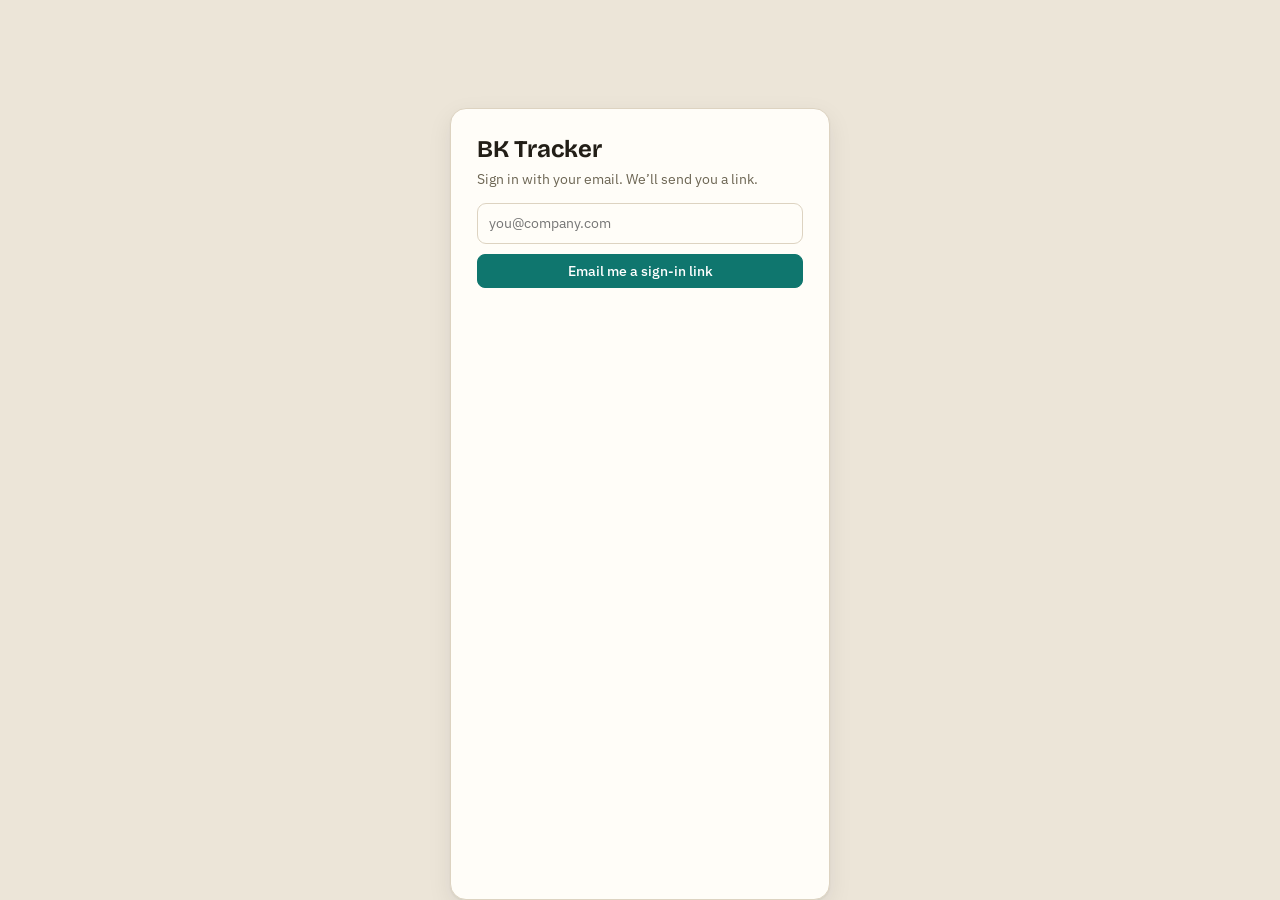
==== commit ca1ca5e7: "Redesign: Tally themes + Settings panel, backlog-style Outstanding, calmer order/delivery pages, WET" ====
--- a/index.html
+++ b/index.html
@@ -13,34 +13,16 @@
 <style>
 /* Same family as Jino's Tally: nav rail on the left, big display title, quiet tables. Accent: fountain teal. */
 :root {
-  --bg: #eef1f3;
-  --surface: #ffffff;
-  --ink: #17202b;
-  --muted: #667085;
-  --line: #dfe3ea;
-  --accent: #0f6f7c;
-  --accent-soft: #e2f1f2;
-  --warn: #b86e00;
-  --warn-soft: #fdf1dc;
-  --danger: #c4372c;
-  --danger-soft: #fbe7e5;
-  --ok: #1f8a4c;
-  --ok-soft: #e3f4ea;
-  --hover: #f3f5f8;
+  /* Fallback (Sand & Teal, light). The real colours come from the theme picked in Settings. */
+  --bg: #ece5d8; --surface: #fffdf8; --side: #f6f1e7; --ink: #221e17; --muted: #6c6553; --line: #ddd3c1;
+  --accent: #0f766e; --accent-soft: #d3ece8; --hover: #f3ede1; --on-accent: #fff;
+  --warn: #a15c00; --warn-soft: #fbeed6; --danger: #c4372c; --danger-soft: #fbe5e2; --ok: #1f7a45; --ok-soft: #dff1e6;
   --shadow: 0 1px 2px rgba(16,24,40,.06), 0 8px 24px rgba(16,24,40,.08);
   --font-display: "Bricolage Grotesque", "Segoe UI Variable Display", "Segoe UI", system-ui, sans-serif;
   --font-body: "IBM Plex Sans", "Segoe UI", system-ui, sans-serif;
-  color-scheme: light;
-}
-@media (prefers-color-scheme: dark) {
-  :root {
-    --bg: #10151b; --surface: #171d25; --ink: #e7eaf0; --muted: #949db0; --line: #2a313d;
-    --accent: #5fc2cd; --accent-soft: #15333a; --warn: #f0b43c; --warn-soft: #2e2615;
-    --danger: #ef6b5f; --danger-soft: #3a1c1a; --ok: #5cc98a; --ok-soft: #173024; --hover: #1e2530;
-    --shadow: 0 1px 2px rgba(0,0,0,.3), 0 8px 24px rgba(0,0,0,.35);
-    color-scheme: dark;
-  }
-}
+  --pad-y: 10px;
+}
+:root[data-density="compact"] { --pad-y: 5px; }
 * { box-sizing: border-box; }
 html, body { height: 100%; margin: 0; }
 body { background: var(--bg); color: var(--ink); font: 14px/1.45 var(--font-body); -webkit-font-smoothing: antialiased; }
@@ -52,17 +34,18 @@
 svg { width: 16px; height: 16px; flex: none; stroke: currentColor; fill: none; stroke-width: 1.8; stroke-linecap: round; stroke-linejoin: round; }
 
 .app { display: grid; grid-template-columns: 232px 1fr; height: 100%; }
-.side { background: var(--surface); border-right: 1px solid var(--line); display: flex; flex-direction: column; min-height: 0; }
+.side { background: var(--side, var(--surface)); border-right: 1px solid var(--line); display: flex; flex-direction: column; min-height: 0; }
 .brand { display: flex; align-items: center; gap: 10px; padding: 18px 18px 14px; font: 700 19px/1 var(--font-display); letter-spacing: -.01em; }
-.brand-mark { width: 26px; height: 26px; border-radius: 8px; background: var(--accent); color: #fff; display: grid; place-items: center; }
+.brand-mark { width: 26px; height: 26px; border-radius: 8px; background: var(--accent); color: var(--on-accent); display: grid; place-items: center; }
 .brand-mark svg { width: 15px; height: 15px; stroke-width: 2.2; }
 .nav { flex: 1; overflow-y: auto; padding: 4px 8px 12px; }
 .nav a { display: flex; align-items: center; gap: 10px; padding: 7px 10px; border-radius: 8px; color: var(--ink); text-decoration: none; }
 .nav a:hover { background: var(--hover); }
 .nav a[aria-current="page"] { background: var(--accent-soft); color: var(--accent); font-weight: 600; }
 .nav .label { flex: 1; }
-.nav .count { font-size: 12px; color: var(--muted); font-variant-numeric: tabular-nums; }
-.nav .count.hot { color: var(--danger); font-weight: 600; }
+.nav .count { font-size: 11.5px; color: var(--muted); font-variant-numeric: tabular-nums; background: var(--bg); border-radius: 99px; padding: 0 7px; line-height: 18px; }
+.nav .count:empty { display: none; }
+.nav .count.hot { color: var(--danger); background: var(--danger-soft); font-weight: 600; }
 .nav-sep { height: 1px; background: var(--line); margin: 8px 10px; }
 .side-foot { border-top: 1px solid var(--line); padding: 12px 16px 14px; font-size: 12px; color: var(--muted); display: grid; gap: 8px; }
 .side-foot .row { display: flex; gap: 6px; flex-wrap: wrap; }
@@ -81,7 +64,7 @@
 
 .btn { display: inline-flex; align-items: center; gap: 6px; border: 1px solid var(--line); background: var(--surface); padding: 6px 12px; border-radius: 8px; font-weight: 500; white-space: nowrap; }
 .btn:hover { background: var(--hover); }
-.btn.primary { background: var(--accent); border-color: var(--accent); color: #fff; }
+.btn.primary { background: var(--accent); border-color: var(--accent); color: var(--on-accent); }
 .btn.primary:hover { filter: brightness(1.08); }
 .btn.danger { color: var(--danger); }
 .btn.small { padding: 3px 9px; font-size: 12.5px; }
@@ -101,8 +84,8 @@
 
 .tbl-wrap { background: var(--surface); border: 1px solid var(--line); border-radius: 12px; overflow: auto; }
 table.tbl { width: 100%; border-collapse: collapse; font-size: 13.5px; }
-.tbl th { text-align: left; font-weight: 600; font-size: 12px; color: var(--muted); padding: 9px 10px; border-bottom: 1px solid var(--line); white-space: nowrap; position: sticky; top: 0; background: var(--surface); z-index: 1; }
-.tbl td { padding: 8px 10px; border-top: 1px solid var(--line); vertical-align: top; }
+.tbl th { text-align: left; font-weight: 500; font-size: 12px; color: var(--muted); padding: 10px 12px; border-bottom: 1px solid var(--line); white-space: nowrap; position: sticky; top: 0; background: var(--surface); z-index: 1; }
+.tbl td { padding: var(--pad-y) 12px; border-top: 1px solid var(--line); vertical-align: top; }
 .tbl tr:first-child td { border-top: 0; }
 .tbl tr.click { cursor: pointer; }
 .tbl tr.click:hover td { background: var(--hover); }
@@ -207,6 +190,79 @@
   body { background: #fff; color: #000; }
 }
 
+/* ── Redesign (25 Nov): backlog list, quiet stat strip, order header, settings ── */
+.head-gear { margin-bottom: 2px; }
+.strip { display: flex; flex-wrap: wrap; background: var(--surface); border: 1px solid var(--line); border-radius: 12px; margin: 4px 0 18px; overflow: hidden; }
+.strip > div { flex: 1 1 130px; padding: 12px 16px; border-left: 1px solid var(--line); margin-left: -1px; }
+.strip > div > a { color: inherit; text-decoration: none; display: block; }
+.strip b { display: block; font: 700 22px/1.15 var(--font-display); font-variant-numeric: tabular-nums; letter-spacing: -.01em; }
+.strip span { font-size: 12px; color: var(--muted); }
+.strip .hot b { color: var(--danger); }
+.listhead { display: flex; align-items: center; justify-content: space-between; margin: 0 2px 8px; color: var(--muted); font-size: 13px; }
+.sortsel { display: inline-flex; gap: 6px; align-items: center; }
+.sortsel select { border: 1px solid var(--line); background: var(--surface); border-radius: 7px; padding: 3px 6px; }
+
+.backlog { background: var(--surface); border: 1px solid var(--line); border-radius: 12px; overflow: hidden; }
+.bl { display: grid; grid-template-columns: minmax(130px, 170px) 1fr auto; gap: 18px; align-items: start; padding: calc(var(--pad-y) + 4px) 18px; border-top: 1px solid var(--line); cursor: pointer; position: relative; }
+.bl:first-child { border-top: 0; }
+.bl:hover { background: var(--hover); }
+.bl.urgent::before { content: ""; position: absolute; left: 0; top: 0; bottom: 0; width: 3px; background: var(--danger); }
+.bl-part { display: flex; flex-direction: column; align-items: flex-start; gap: 4px; }
+.tag { font: 600 14.5px/1 var(--font-body); font-variant-numeric: tabular-nums; letter-spacing: .01em; background: var(--accent-soft); color: var(--accent); padding: 5px 8px 5px; border-radius: 6px; }
+.aka { font-size: 12px; color: var(--muted); font-variant-numeric: tabular-nums; }
+.bl-desc { font-weight: 500; margin: 2px 0 6px; }
+.bl-pos { display: flex; flex-wrap: wrap; gap: 4px; }
+.bl-pos .chip { margin: 0; background: var(--bg); border-color: transparent; }
+.bl-pos .chip.u b { color: var(--danger); }
+.bl-qty { text-align: right; display: flex; flex-direction: column; align-items: flex-end; gap: 2px; min-width: 96px; }
+.bl-qty b { font: 700 26px/1 var(--font-display); font-variant-numeric: tabular-nums; letter-spacing: -.02em; }
+.bl-qty span { font-size: 12px; color: var(--muted); }
+.bl-qty span.late { color: var(--danger); }
+.mini-bar { display: block; width: 80px; height: 4px; border-radius: 2px; background: var(--bg); overflow: hidden; margin-top: 4px; }
+.mini-bar i { display: block; height: 100%; background: var(--ok); }
+
+.ohead-top { display: flex; align-items: center; gap: 8px; }
+.ohead-title { font: 700 22px/1.2 var(--font-display); letter-spacing: -.01em; margin: 8px 0 10px; }
+.ohead-progress { display: flex; align-items: center; gap: 12px; margin-bottom: 14px; font-size: 13px; color: var(--muted); }
+.ohead-progress b { color: var(--ink); }
+.bar.big { height: 8px; border-radius: 4px; flex: 0 0 min(320px, 45%); }
+.bar i { background: var(--ok); }
+
+.side-foot { gap: 6px; }
+.foot-btn { display: flex; align-items: center; gap: 10px; padding: 7px 10px; border-radius: 8px; color: var(--ink); font-size: 14px; margin: 0 -10px; }
+.foot-btn:hover { background: var(--hover); }
+.who { overflow: hidden; text-overflow: ellipsis; white-space: nowrap; }
+
+.sheet.settings { width: min(560px, 100%); }
+.sheet.settings h3 { font: 600 11.5px var(--font-body); text-transform: uppercase; letter-spacing: .06em; color: var(--muted); margin: 18px 0 8px; }
+.sheet.settings h3:first-child { margin-top: 4px; }
+.themes { display: grid; grid-template-columns: 1fr 1fr; gap: 4px; }
+.theme { display: flex; gap: 10px; align-items: center; text-align: left; padding: 7px 9px; border-radius: 9px; }
+.theme:hover { background: var(--hover); }
+.theme.on { background: var(--accent-soft); }
+.theme b { display: block; font-weight: 500; }
+.theme.on b { font-weight: 600; }
+.theme small { display: block; color: var(--muted); font-size: 11.5px; line-height: 1.25; }
+.swatch { display: inline-flex; border: 1px solid var(--line); border-radius: 7px; overflow: hidden; flex: none; }
+.swatch i { width: 12px; height: 22px; display: block; }
+.seg.wide { display: flex; width: 100%; }
+.seg.wide button { flex: 1; padding: 7px 8px; }
+.menu-list { display: grid; }
+.menu-list button { display: flex; gap: 10px; align-items: center; padding: 8px 6px; border-radius: 8px; text-align: left; }
+.menu-list button:hover { background: var(--hover); }
+.hint { font-size: 12.5px; color: var(--muted); margin: 6px 2px 0 !important; }
+@media (max-width: 760px) {
+  .bl { grid-template-columns: 1fr auto; gap: 8px 12px; padding: 12px 14px; }
+  .bl-part { flex-direction: row; align-items: center; gap: 8px; grid-column: 1; }
+  .bl-main { grid-column: 1 / -1; grid-row: 2; }
+  .bl-qty { grid-column: 2; grid-row: 1; }
+  .strip > div { flex-basis: 45%; }
+  .themes { grid-template-columns: 1fr; }
+  .ohead-progress { flex-direction: column; align-items: stretch; }
+  .bar.big { flex-basis: auto; }
+}
+@media (prefers-reduced-motion: reduce) { * { transition: none !important; } }
+
 </style>
 </head>
 <body>
@@ -220,7 +276,7 @@
     <header class="head">
       <h1 id="viewTitle">Outstanding</h1><span class="sub" id="viewSub"></span>
       <span class="spacer"></span>
-      <label class="search" for="search"><svg viewBox="0 0 24 24"><circle cx="11" cy="11" r="6.5"/><path d="M20 20l-4.2-4.2"/></svg><input id="search" type="search" placeholder="Search part, PO, delivery note…" autocomplete="off" aria-label="Search"><kbd>/</kbd></label>
+      <button class="iconbtn head-gear" data-act="settings" title="Settings" aria-label="Settings"><svg viewBox="0 0 24 24"><circle cx="12" cy="12" r="3"/><path d="M19.4 15a1.7 1.7 0 0 0 .3 1.8l.1.1a2 2 0 1 1-2.8 2.8l-.1-.1a1.7 1.7 0 0 0-1.8-.3 1.7 1.7 0 0 0-1 1.5V21a2 2 0 1 1-4 0v-.1a1.7 1.7 0 0 0-1.1-1.5 1.7 1.7 0 0 0-1.8.3l-.1.1a2 2 0 1 1-2.8-2.8l.1-.1a1.7 1.7 0 0 0 .3-1.8 1.7 1.7 0 0 0-1.5-1H3a2 2 0 1 1 0-4h.1a1.7 1.7 0 0 0 1.5-1.1 1.7 1.7 0 0 0-.3-1.8l-.1-.1a2 2 0 1 1 2.8-2.8l.1.1a1.7 1.7 0 0 0 1.8.3H9a1.7 1.7 0 0 0 1-1.5V3a2 2 0 1 1 4 0v.1a1.7 1.7 0 0 0 1 1.5 1.7 1.7 0 0 0 1.8-.3l.1-.1a2 2 0 1 1 2.8 2.8l-.1.1a1.7 1.7 0 0 0-.3 1.8V9a1.7 1.7 0 0 0 1.5 1H21a2 2 0 1 1 0 4h-.1a1.7 1.7 0 0 0-1.5 1z"/></svg></button><label class="search" for="search"><svg viewBox="0 0 24 24"><circle cx="11" cy="11" r="6.5"/><path d="M20 20l-4.2-4.2"/></svg><input id="search" type="search" placeholder="Search part, PO, delivery note…" autocomplete="off" aria-label="Search"><kbd>/</kbd></label>
     </header>
     <div class="toolbar" id="toolbar"></div>
     <div class="content" id="content"><div class="empty">Loading…</div></div>
@@ -270,6 +326,7 @@
   bill: '<svg viewBox="0 0 24 24"><path d="M6 3h12v18l-3-2-3 2-3-2-3 2V3zM9 8h6M9 12h6"/></svg>',
   tag: '<svg viewBox="0 0 24 24"><path d="M3 12V4h8l10 10-8 8L3 12zM7.5 7.5h.01"/></svg>',
   file: '<svg viewBox="0 0 24 24"><path d="M6 3h8l5 5v13H6zM14 3v5h5"/></svg>',
+  gear: '<svg viewBox="0 0 24 24"><circle cx="12" cy="12" r="3"/><path d="M19.4 15a1.7 1.7 0 0 0 .3 1.8l.1.1a2 2 0 1 1-2.8 2.8l-.1-.1a1.7 1.7 0 0 0-1.8-.3 1.7 1.7 0 0 0-1 1.5V21a2 2 0 1 1-4 0v-.1a1.7 1.7 0 0 0-1.1-1.5 1.7 1.7 0 0 0-1.8.3l-.1.1a2 2 0 1 1-2.8-2.8l.1-.1a1.7 1.7 0 0 0 .3-1.8 1.7 1.7 0 0 0-1.5-1H3a2 2 0 1 1 0-4h.1a1.7 1.7 0 0 0 1.5-1.1 1.7 1.7 0 0 0-.3-1.8l-.1-.1a2 2 0 1 1 2.8-2.8l.1.1a1.7 1.7 0 0 0 1.8.3H9a1.7 1.7 0 0 0 1-1.5V3a2 2 0 1 1 4 0v.1a1.7 1.7 0 0 0 1 1.5 1.7 1.7 0 0 0 1.8-.3l.1-.1a2 2 0 1 1 2.8 2.8l-.1.1a1.7 1.7 0 0 0-.3 1.8V9a1.7 1.7 0 0 0 1.5 1H21a2 2 0 1 1 0 4h-.1a1.7 1.7 0 0 0-1.5 1z"/></svg>',
   clock: '<svg viewBox="0 0 24 24"><circle cx="12" cy="12" r="9"/><path d="M12 7v5l3 2"/></svg>',
 };
 
@@ -290,6 +347,85 @@
   return m || 'Something went wrong.';
 }
 
+
+// ───────────────────────── themes & settings (same themes as Jino's Tally) ─────────────────────────
+const THEMES = {
+  harbor: { name: 'Harbor', note: 'Slate and cobalt',
+    light: { bg: '#e4e9f2', surface: '#ffffff', side: '#f4f7fc', ink: '#121a2b', muted: '#56627a', line: '#d2d9e6', accent: '#1d4ed8', 'accent-soft': '#dbe5fd', hover: '#eef2fa' },
+    dark: { bg: '#0d1220', surface: '#161d2e', side: '#121929', ink: '#e8edf7', muted: '#94a0b8', line: '#26304a', accent: '#6d93ff', 'accent-soft': '#1d2c55', hover: '#1c2540' } },
+  sage: { name: 'Sage', note: 'Green, calm',
+    light: { bg: '#dfe9e2', surface: '#fbfdfb', side: '#eef5f0', ink: '#15231a', muted: '#52685a', line: '#c9d9ce', accent: '#2f7a50', 'accent-soft': '#d4eadb', hover: '#e9f2ec' },
+    dark: { bg: '#0e1611', surface: '#162019', side: '#121b15', ink: '#e2ede5', muted: '#8fa596', line: '#24362a', accent: '#5fc28a', 'accent-soft': '#183a26', hover: '#1c2a20' } },
+  nordic: { name: 'Nordic', note: 'Frosty blue-gray',
+    light: { bg: '#dde4ee', surface: '#fafbfd', side: '#edf1f7', ink: '#232a36', muted: '#59647a', line: '#c8d2e1', accent: '#3f6fa8', 'accent-soft': '#d5e2f2', hover: '#e8edf5' },
+    dark: { bg: '#252b36', surface: '#323a49', side: '#2c3340', ink: '#eceff4', muted: '#a7b1c4', line: '#47516a', accent: '#88c0d0', 'accent-soft': '#375066', hover: '#3a4355' } },
+  lavender: { name: 'Lavender', note: 'Violet',
+    light: { bg: '#e7e3f5', surface: '#fdfcff', side: '#f3f0fb', ink: '#1f1a33', muted: '#625b7c', line: '#d6d0ea', accent: '#5b47c7', 'accent-soft': '#e2dcfa', hover: '#efebfa' },
+    dark: { bg: '#120f1d', surface: '#1c1830', side: '#171427', ink: '#ebe7f7', muted: '#a199bf', line: '#302a4a', accent: '#a593ff', 'accent-soft': '#2d2556', hover: '#241f3b' } },
+  sand: { name: 'Sand & Teal', note: 'Warm neutral, teal accent',
+    light: { bg: '#ece5d8', surface: '#fffdf8', side: '#f6f1e7', ink: '#221e17', muted: '#6c6553', line: '#ddd3c1', accent: '#0f766e', 'accent-soft': '#d3ece8', hover: '#f3ede1' },
+    dark: { bg: '#15130f', surface: '#201d18', side: '#1b1814', ink: '#eee9df', muted: '#aaa291', line: '#36312a', accent: '#3cc2b4', 'accent-soft': '#143a36', hover: '#2a261f' } },
+  rosewood: { name: 'Rosewood', note: 'Dusty rose',
+    light: { bg: '#f1e3e7', surface: '#fffbfc', side: '#f9f0f2', ink: '#2a1a20', muted: '#77606a', line: '#e5d0d7', accent: '#9d3457', 'accent-soft': '#f6dbe4', hover: '#f7ecef' },
+    dark: { bg: '#1a1215', surface: '#251a1e', side: '#20161a', ink: '#f2e7ea', muted: '#b39da5', line: '#3d2c32', accent: '#f07ea3', 'accent-soft': '#452131', hover: '#2e2126' } },
+  graphite: { name: 'Graphite', note: 'Black and white, no fuss',
+    light: { bg: '#e4e4e7', surface: '#ffffff', side: '#f4f4f5', ink: '#18181b', muted: '#5f5f68', line: '#d4d4d8', accent: '#27272a', 'accent-soft': '#e4e4e7', hover: '#f1f1f3' },
+    dark: { bg: '#0c0c0d', surface: '#1a1a1c', side: '#141416', ink: '#f0f0f2', muted: '#a1a1aa', line: '#2e2e32', accent: '#e4e4e7', 'accent-soft': '#2e2e32', hover: '#252528' } }
+};
+const POPULAR = {
+  github: { name: 'GitHub', note: 'Clean and crisp',
+    light: { bg: '#eaeef2', surface: '#ffffff', side: '#f6f8fa', ink: '#1f2328', muted: '#59636e', line: '#d1d9e0', accent: '#0969da', 'accent-soft': '#ddf4ff', hover: '#f3f5f7' },
+    dark: { bg: '#010409', surface: '#0d1117', side: '#010409', ink: '#e6edf3', muted: '#9198a1', line: '#30363d', accent: '#4493f8', 'accent-soft': '#12233d', hover: '#151b23' } },
+  solarized: { name: 'Solarized', note: 'The classic warm-cool pair',
+    light: { bg: '#eee8d5', surface: '#fdf6e3', side: '#f5efdc', ink: '#073642', muted: '#657b83', line: '#e0d9c3', accent: '#268bd2', 'accent-soft': '#dfe9e6', hover: '#f7f0dd' },
+    dark: { bg: '#00212b', surface: '#002b36', side: '#012631', ink: '#eee8d5', muted: '#93a1a1', line: '#0d3c48', accent: '#268bd2', 'accent-soft': '#0c3d55', hover: '#073642' } },
+  gruvbox: { name: 'Gruvbox', note: 'Retro, earthy, orange',
+    light: { bg: '#ebdbb2', surface: '#fbf1c7', side: '#f2e5bc', ink: '#3c3836', muted: '#7c6f64', line: '#d5c4a1', accent: '#af3a03', 'accent-soft': '#f3d9b1', hover: '#f4e8be' },
+    dark: { bg: '#1d2021', surface: '#282828', side: '#232323', ink: '#ebdbb2', muted: '#a89984', line: '#3c3836', accent: '#fe8019', 'accent-soft': '#4a3020', hover: '#32302f' } },
+  catppuccin: { name: 'Catppuccin', note: 'Soothing pastel (Latte / Mocha)',
+    light: { bg: '#dce0e8', surface: '#eff1f5', side: '#e6e9ef', ink: '#4c4f69', muted: '#6c6f85', line: '#ccd0da', accent: '#8839ef', 'accent-soft': '#e4d7fb', hover: '#e6e9ef' },
+    dark: { bg: '#11111b', surface: '#1e1e2e', side: '#181825', ink: '#cdd6f4', muted: '#a6adc8', line: '#313244', accent: '#cba6f7', 'accent-soft': '#3a2f52', hover: '#262637' } },
+  dracula: { name: 'Dracula', note: 'Dark purple favorite',
+    light: { bg: '#ecebf3', surface: '#ffffff', side: '#f6f5fa', ink: '#1f1f2b', muted: '#635d7a', line: '#dad7e6', accent: '#644ac9', 'accent-soft': '#e7e1fb', hover: '#f2f0f8' },
+    dark: { bg: '#191a21', surface: '#282a36', side: '#21222c', ink: '#f8f8f2', muted: '#a4a9c7', line: '#44475a', accent: '#bd93f9', 'accent-soft': '#3d3557', hover: '#303241' } },
+  tokyo: { name: 'Tokyo Night', note: 'Neon-city blues',
+    light: { bg: '#d5d6db', surface: '#e9eaef', side: '#e1e2e7', ink: '#343b58', muted: '#565a6e', line: '#c4c8da', accent: '#2e7de9', 'accent-soft': '#d5def5', hover: '#dfe1e8' },
+    dark: { bg: '#16161e', surface: '#1a1b26', side: '#1f2335', ink: '#c0caf5', muted: '#8089b3', line: '#292e42', accent: '#7aa2f7', 'accent-soft': '#283457', hover: '#222436' } },
+  rosepine: { name: 'Ros\u00e9 Pine', note: 'Muted, elegant (Dawn / Main)',
+    light: { bg: '#f2e9e1', surface: '#fffaf3', side: '#faf4ed', ink: '#575279', muted: '#797593', line: '#dfdad9', accent: '#907aa9', 'accent-soft': '#ece3f1', hover: '#f4ede8' },
+    dark: { bg: '#191724', surface: '#1f1d2e', side: '#1a1826', ink: '#e0def4', muted: '#908caa', line: '#2a2837', accent: '#c4a7e7', 'accent-soft': '#352f4d', hover: '#26233a' } },
+  everforest: { name: 'Everforest', note: 'Soft forest greens',
+    light: { bg: '#efebd4', surface: '#fdf6e3', side: '#f4f0d9', ink: '#5c6a72', muted: '#829181', line: '#e0dcc7', accent: '#3a9474', 'accent-soft': '#dcece0', hover: '#f2eed6' },
+    dark: { bg: '#232a2e', surface: '#2d353b', side: '#293136', ink: '#d3c6aa', muted: '#9da9a0', line: '#3d484d', accent: '#a7c080', 'accent-soft': '#3c4841', hover: '#343f44' } }
+};
+Object.keys(POPULAR).forEach(k => { POPULAR[k].popular = true; THEMES[k] = POPULAR[k]; });
+const SEMANTIC = {
+  light: { danger: '#c4372c', p1: '#d1372b', p2: '#e07b12', p3: '#2f6fd6', sun: '#d99100', 'sun-soft': '#fdf3dc', 'on-accent': '#ffffff', shadow: '0 1px 2px rgba(16,24,40,.06), 0 8px 24px rgba(16,24,40,.08)' },
+  dark: { danger: '#ef6b5f', p1: '#ef6b5f', p2: '#f0a04b', p3: '#7c9cf5', sun: '#f0b43c', 'sun-soft': '#2e2615', 'on-accent': '#10131a', shadow: '0 1px 2px rgba(0,0,0,.3), 0 8px 24px rgba(0,0,0,.35)' }
+};
+const SETTINGS_KEY = 'bk.settings.v1';
+const DEFAULTS = { theme: 'sand', mode: 'system', numFirst: 'wet', density: 'comfortable', home: 'part' };
+let settings = (() => { try { return Object.assign({}, DEFAULTS, JSON.parse(localStorage.getItem(SETTINGS_KEY) || '{}')); } catch (e) { return { ...DEFAULTS }; } })();
+function saveSettings() { try { localStorage.setItem(SETTINGS_KEY, JSON.stringify(settings)); } catch (e) {} }
+const mq = window.matchMedia ? window.matchMedia('(prefers-color-scheme: dark)') : null;
+const resolvedMode = () => settings.mode === 'system' ? (mq && mq.matches ? 'dark' : 'light') : settings.mode;
+const EXTRA = {
+  light: { warn: '#a15c00', 'warn-soft': '#fbeed6', ok: '#1f7a45', 'ok-soft': '#dff1e6', 'danger-soft': '#fbe5e2' },
+  dark: { warn: '#f0b43c', 'warn-soft': '#33280f', ok: '#5cc98a', 'ok-soft': '#163024', 'danger-soft': '#3a1d1a' },
+};
+function applyTheme() {
+  const th = THEMES[settings.theme] || THEMES.sand, mode = resolvedMode();
+  const vars = Object.assign({}, th[mode], SEMANTIC[mode], EXTRA[mode]);
+  const st = document.documentElement.style;
+  for (const k in vars) st.setProperty('--' + k, vars[k]);
+  st.setProperty('color-scheme', mode);
+  document.documentElement.dataset.mode = mode;
+  document.documentElement.dataset.density = settings.density;
+  const meta = document.querySelector('meta[name=theme-color]'); if (meta) meta.content = vars.side || vars.surface;
+}
+if (mq && mq.addEventListener) mq.addEventListener('change', () => { if (settings.mode === 'system') applyTheme(); });
+applyTheme();
+
 // ───────────────────────── data ─────────────────────────
 const cfg = window.BK_CONFIG;
 const sb = window.supabase.createClient(cfg.supabaseUrl, cfg.supabaseKey, { auth: { persistSession: true, detectSessionInUrl: true, autoRefreshToken: true } });
@@ -297,6 +433,7 @@
 const db = Object.fromEntries(TABLES.map(t => [t, []]));
 let D = {};               // derived indexes, rebuilt after every change
 let loadedAt = 0;
+let hasSO = false;   // true once orders.wet_so exists (supabase/fixes/2026-11-25-wet-so.sql)
 let user = null;
 
 async function fetchAll(table) {
@@ -312,6 +449,7 @@
   const res = await Promise.all(TABLES.map(fetchAll));
   TABLES.forEach((t, i) => { db[t] = res[i]; });
   loadedAt = Date.now();
+  hasSO = db.orders.length ? 'wet_so' in db.orders[0] : hasSO;
   derive();
 }
 function patchLocal(table, row) {
@@ -408,10 +546,17 @@
     D.O.set(o.id, { status, lines: lines.length, ordered, outstanding, shipped, pct: ordered ? shipped / ordered : 0, openIssues, late: lines.some(l => D.L.get(l.id).late), urgent: lines.some(l => l.urgent && D.L.get(l.id).outstanding > 0) });
   }
 }
-const mainNo = pid => ((D.numbers.get(pid) || [])[0] || {}).number || '?';
-const otherNos = pid => (D.numbers.get(pid) || []).slice(1).map(n => n.number);
+// Which number leads: WET's main number, or the client's (WC) number. Settings → Part numbers.
+function firstNumber(pid) {
+  const nums = D.numbers.get(pid) || [];
+  if (settings.numFirst === 'client') return nums.find(n => n.label === 'client') || nums.find(n => n.label === 'old') || nums[0];
+  return nums[0];
+}
+const mainNo = pid => (firstNumber(pid) || {}).number || '?';
+const otherNos = pid => { const f = firstNumber(pid); return (D.numbers.get(pid) || []).filter(n => n !== f).map(n => n.number); };
 const partDesc = pid => (D.part.get(pid) || {}).description || '(part deleted)';
 const orderName = id => { const o = D.order.get(id); return o ? (o.po_number || o.title) : ''; };
+const soOf = id => { const o = D.order.get(id); return o && o.wet_so ? 'SO ' + o.wet_so : ''; };
 const STATUS_PILL = { 'Quote sent': '', 'PO received': 'blue', 'Partially shipped': 'amber', 'Fully shipped': 'green', 'Closed': '' };
 const statusPill = s => `<span class="pill ${STATUS_PILL[s] || ''}">${esc(s)}</span>`;
 const issuePill = s => `<span class="pill ${s === 'Resolved' ? 'green' : s === 'Open' ? 'red' : 'amber'}">${esc(s)}</span>`;
@@ -420,9 +565,13 @@
   const usedNote = used && lc(used) !== lc(mainNo(pid)) ? `<div class="alias">as ${esc(used)}</div>` : '';
   return `<span class="pn">${esc(mainNo(pid))}</span>${others.length ? ` <span class="alias">/ ${others.map(esc).join(' / ')}</span>` : ''}${usedNote}`;
 }
+// Client numbers carry a "WC" suffix (8481WC = 8481): accept either.
+const stripWC = q => q.replace(/\s*wc$/i, '');
+const partIdFor = num => D.partByNumber.get(lc(num)) || D.partByNumber.get(lc(stripWC(String(num || '').trim()))) || null;
 function matchesPart(pid, q) {
   if (!q) return true;
-  return (D.numbers.get(pid) || []).some(n => lc(n.number).includes(q)) || lc(partDesc(pid)).includes(q);
+  const q2 = stripWC(q) || q;
+  return (D.numbers.get(pid) || []).some(n => lc(n.number).includes(q) || lc(n.number).includes(q2)) || lc(partDesc(pid)).includes(q);
 }
 
 // ───────────────────────── routing ─────────────────────────
@@ -431,7 +580,7 @@
   ['issues', 'Problems', 'alert'], ['invoices', 'Invoices', 'bill'], ['sep'], ['parts', 'Parts', 'tag'],
   ['documents', 'Documents', 'file'], ['history', 'History', 'clock'],
 ];
-const ui = { q: '', outMode: 'part', urgentOnly: false, orderFilter: 'open', showArchived: false, issueFilter: 'open', sort: {} };
+const ui = { q: '', outSort: 'urgent', outMode: settings.home === 'line' ? 'line' : 'part', urgentOnly: false, orderFilter: 'open', showArchived: false, issueFilter: 'open', sort: {} };
 let exportable = null;   // {name, cols, rows} of the table on screen
 function route() { const p = location.hash.replace(/^#\/?/, '').split('/'); return { view: p[0] || 'outstanding', id: p[1] || null, sub: p[2] || null }; }
 const go = h => { location.hash = h; };
@@ -443,7 +592,7 @@
   const counts = { outstanding: openLines || '', issues: openIssues || '', orders: db.orders.filter(o => !['Fully shipped', 'Closed'].includes(D.O.get(o.id)?.status)).length || '' };
   $('#nav').innerHTML = NAV.map(n => n[0] === 'sep' ? '<div class="nav-sep"></div>' :
     `<a href="#/${n[0]}" ${r.view === n[0] ? 'aria-current="page"' : ''}>${ICON[n[2]]}<span class="label">${n[1]}</span><span class="count ${n[0] === 'issues' && openIssues ? 'hot' : ''}">${counts[n[0]] ?? ''}</span></a>`).join('');
-  $('#sideFoot').innerHTML = user ? `<div>${esc(user.email)}</div><div class="row"><button class="btn small" data-act="reload">Reload</button><button class="btn small" data-act="signout">Sign out</button></div>` : '';
+  $('#sideFoot').innerHTML = user ? `<button class="foot-btn" data-act="settings">${ICON.gear}<span>Settings</span></button><div class="who">${esc(user.email)}</div>` : '';
 }
 
 function render() {
@@ -495,14 +644,15 @@
   const openIssues = db.issues.filter(i => i.status !== 'Resolved').length;
   const oldest = Math.max(0, ...open.map(l => D.L.get(l.id).age || 0));
   const late = open.filter(l => D.L.get(l.id).late).length;
-  const stats = `<div class="stats">
-    <div class="stat"><div class="k">Units outstanding</div><div class="v">${fmtN(sum(open, l => D.L.get(l.id).outstanding))}</div></div>
-    <div class="stat"><div class="k">Parts outstanding</div><div class="v">${new Set(open.map(l => l.part_id)).size}</div></div>
-    <div class="stat ${urgentParts.size ? 'hot' : ''}"><div class="k">Urgent parts</div><div class="v">${urgentParts.size}</div></div>
-    <div class="stat"><div class="k">Open PO lines</div><div class="v">${open.length}</div></div>
-    <div class="stat ${late ? 'hot' : ''}"><div class="k">Past expected date</div><div class="v">${late}</div></div>
-    <div class="stat ${openIssues ? 'hot' : ''}"><div class="k">Open delivery problems</div><div class="v">${openIssues}</div></div>
-    <div class="stat"><div class="k">Oldest open PO</div><div class="v">${oldest ? oldest + ' days' : '–'}</div></div>
+  const units = sum(open, l => D.L.get(l.id).outstanding);
+  const strip = `<div class="strip">
+    <div><b>${fmtN(units)}</b><span>units owed</span></div>
+    <div><b>${new Set(open.map(l => l.part_id)).size}</b><span>parts</span></div>
+    <div><b>${open.length}</b><span>open PO lines</span></div>
+    <div class="${urgentParts.size ? 'hot' : ''}"><b>${urgentParts.size}</b><span>urgent parts</span></div>
+    <div class="${late ? 'hot' : ''}"><b>${late}</b><span>past expected date</span></div>
+    <div class="${openIssues ? 'hot' : ''}"><a href="#/issues"><b>${openIssues}</b><span>delivery problems</span></a></div>
+    <div><b>${oldest || '–'}</b><span>days, oldest open PO</span></div>
   </div>`;
   const tools = `<div class="seg"><button data-act="outMode" data-v="part" aria-pressed="${ui.outMode === 'part'}">By part</button><button data-act="outMode" data-v="line" aria-pressed="${ui.outMode === 'line'}">By PO line</button></div>
     <div class="seg"><button data-act="urgentOnly" data-v="0" aria-pressed="${!ui.urgentOnly}">All</button><button data-act="urgentOnly" data-v="1" aria-pressed="${ui.urgentOnly}">Urgent only</button></div>`;
@@ -510,40 +660,44 @@
   if (ui.outMode === 'part') {
     const byPart = group(open, 'part_id');
     let rows = [...byPart].map(([pid, ls]) => ({
-      pid, number: mainNo(pid), desc: partDesc(pid), lines: ls,
-      outstanding: sum(ls, l => D.L.get(l.id).outstanding), urgent: ls.some(l => l.urgent),
-      age: Math.max(...ls.map(l => D.L.get(l.id).age || 0)), late: ls.some(l => D.L.get(l.id).late),
+      pid, number: mainNo(pid), desc: partDesc(pid), lines: ls.sort((a, b) => String((D.order.get(a.order_id) || {}).po_date).localeCompare(String((D.order.get(b.order_id) || {}).po_date))),
+      outstanding: sum(ls, l => D.L.get(l.id).outstanding), ordered: sum(ls, l => l.qty), shipped: sum(ls, l => Math.min(+l.qty, D.L.get(l.id).shipped)),
+      urgent: ls.some(l => l.urgent), age: Math.max(...ls.map(l => D.L.get(l.id).age || 0)), late: ls.some(l => D.L.get(l.id).late),
       pos: ls.map(l => orderName(l.order_id) + ' (' + fmtN(D.L.get(l.id).outstanding) + ')').join(', '),
-    })).filter(r => matchesPart(r.pid, q) || r.pos.toLowerCase().includes(q));
+    })).filter(r => matchesPart(r.pid, q) || lc(r.pos).includes(q) || r.lines.some(l => lc((D.order.get(l.order_id) || {}).wet_so).includes(q)));
     if (ui.urgentOnly) rows = rows.filter(r => r.urgent);
-    rows.sort((a, b) => (b.urgent - a.urgent) || (b.age - a.age) || (b.outstanding - a.outstanding));
-    html = table('outPart', [
-      { key: 'number', label: 'Part', html: r => partCell(r.pid), text: r => [mainNo(r.pid), ...otherNos(r.pid)].join(' / ') },
-      { key: 'desc', label: 'Description', cls: 'desc' },
-      { key: 'outstanding', label: 'Outstanding', num: true, html: r => `<b>${fmtN(r.outstanding)}</b>`, text: r => r.outstanding },
-      { key: 'urgent', label: 'Urgent', sort: r => +r.urgent, html: r => r.urgent ? '<span class="pill red">Urgent</span>' : '', text: r => r.urgent ? 'Urgent' : '' },
-      { key: 'age', label: 'Oldest (days)', num: true, html: r => `<span class="${r.late ? 'late' : ''}">${r.age}</span>`, text: r => r.age },
-      { key: 'pos', label: 'On POs', nosort: true, html: r => r.lines.map(l => `<a class="chip" href="#/orders/${l.order_id}" data-stop>${esc(orderName(l.order_id))} <b>${fmtN(D.L.get(l.id).outstanding)}</b>${l.urgent ? ' <span class="flag">!</span>' : ''}</a>`).join(''), text: r => r.pos },
-    ], rows, { href: r => '#/parts/' + r.pid, name: 'Outstanding by part', empty: q ? 'No outstanding parts match your search.' : 'Nothing outstanding. Everything ordered has been delivered.' });
+    const SORTS = { urgent: (a, b) => (b.urgent - a.urgent) || (b.age - a.age) || (b.outstanding - a.outstanding), most: (a, b) => b.outstanding - a.outstanding, oldest: (a, b) => b.age - a.age, number: (a, b) => a.number.localeCompare(b.number, undefined, { numeric: true }) };
+    rows.sort(SORTS[ui.outSort] || SORTS.urgent);
+    exportable = { name: 'Outstanding by part', rows, cols: [
+      { label: 'Part', text: r => r.number }, { label: 'Other numbers', text: r => otherNos(r.pid).join(' / ') }, { label: 'Description', text: r => r.desc },
+      { label: 'Outstanding', text: r => r.outstanding }, { label: 'Urgent', text: r => r.urgent ? 'Urgent' : '' }, { label: 'Oldest (days)', text: r => r.age }, { label: 'On POs', text: r => r.pos }] };
+    const sortSel = `<label class="sortsel">Sort <select data-act-change="outSort">${[['urgent', 'Urgent first'], ['most', 'Most owed'], ['oldest', 'Oldest first'], ['number', 'Part number']].map(([v, l]) => `<option value="${v}" ${(ui.outSort || 'urgent') === v ? 'selected' : ''}>${l}</option>`).join('')}</select></label>`;
+    html = `<div class="listhead"><span>${rows.length} part${rows.length === 1 ? '' : 's'} owed</span>${sortSel}</div>` + (rows.length ? `<div class="backlog">${rows.map(r => `
+      <div class="bl ${r.urgent ? 'urgent' : ''}" data-go="#/parts/${r.pid}">
+        <div class="bl-part"><span class="tag">${esc(r.number)}</span>${otherNos(r.pid).length ? `<span class="aka">${otherNos(r.pid).map(esc).join(' · ')}</span>` : ''}</div>
+        <div class="bl-main"><div class="bl-desc">${esc(r.desc)}${r.urgent ? ' <span class="pill red">Urgent</span>' : ''}</div>
+          <div class="bl-pos">${r.lines.map(l => { const o = D.order.get(l.order_id) || {}; const c = D.L.get(l.id); return `<a class="chip ${l.urgent ? 'u' : ''}" href="#/orders/${l.order_id}" data-stop title="${esc(o.title)}${o.wet_so ? ' · WET SO ' + esc(o.wet_so) : ''}">${esc(o.po_number || o.title)} <b>${fmtN(c.outstanding)}</b></a>`; }).join('')}</div></div>
+        <div class="bl-qty"><b>${fmtN(r.outstanding)}</b><span class="${r.late ? 'late' : ''}">${r.age ? r.age + ' days' : 'new'}</span>${r.shipped > 0 ? `<i class="mini-bar" title="${fmtN(r.shipped)} of ${fmtN(r.ordered)} shipped"><i style="width:${Math.round(r.shipped / r.ordered * 100)}%"></i></i>` : ''}</div>
+      </div>`).join('')}</div>` : `<div class="tbl-wrap"><div class="empty">${q ? 'No outstanding part matches your search.' : 'Nothing outstanding. Everything ordered has been delivered.'}</div></div>`);
   } else {
     let rows = open.map(l => ({ l, ...D.L.get(l.id), o: D.order.get(l.order_id) || {} }))
-      .filter(r => matchesPart(r.l.part_id, q) || lc(r.o.po_number).includes(q) || lc(r.o.title).includes(q));
+      .filter(r => matchesPart(r.l.part_id, q) || lc(r.o.po_number).includes(q) || lc(r.o.wet_so).includes(q) || lc(r.o.title).includes(q));
     if (ui.urgentOnly) rows = rows.filter(r => r.l.urgent);
     rows.sort((a, b) => (b.l.urgent - a.l.urgent) || ((b.age || 0) - (a.age || 0)));
     html = table('outLine', [
-      { key: 'po', label: 'PO', sort: r => r.o.po_number, html: r => `<span class="nowrap">${esc(r.o.po_number || '–')}</span>`, text: r => r.o.po_number },
-      { key: 'title', label: 'Order', sort: r => r.o.title, text: r => r.o.title },
+      { key: 'po', label: 'PO', sort: r => r.o.po_number, html: r => `<span class="pn">${esc(r.o.po_number || '–')}</span>${r.o.wet_so ? `<div class="alias">SO ${esc(r.o.wet_so)}</div>` : ''}`, text: r => r.o.po_number },
       { key: 'part', label: 'Part', sort: r => mainNo(r.l.part_id), html: r => partCell(r.l.part_id, r.l.ordered_as), text: r => mainNo(r.l.part_id) + (r.l.ordered_as && lc(r.l.ordered_as) !== lc(mainNo(r.l.part_id)) ? ' (ordered as ' + r.l.ordered_as + ')' : '') },
       { key: 'desc', label: 'Description', sort: r => partDesc(r.l.part_id), text: r => partDesc(r.l.part_id) },
       { key: 'qty', label: 'Ordered', num: true, sort: r => +r.l.qty, text: r => fmtN(r.l.qty) },
       { key: 'shipped', label: 'Shipped', num: true, text: r => fmtN(r.shipped) },
-      { key: 'outstanding', label: 'Outstanding', num: true, html: r => `<b>${fmtN(r.outstanding)}</b>`, text: r => r.outstanding },
+      { key: 'outstanding', label: 'Owed', num: true, html: r => `<b>${fmtN(r.outstanding)}</b>`, text: r => r.outstanding },
       { key: 'urgent', label: 'Urgent', sort: r => +r.l.urgent, html: r => r.l.urgent ? '<span class="pill red">Urgent</span>' : '', text: r => r.l.urgent ? 'Urgent' : '' },
-      { key: 'age', label: 'Age (days)', num: true, text: r => r.age ?? '' },
+      { key: 'age', label: 'Days', num: true, text: r => r.age ?? '' },
       { key: 'expected', label: 'Expected', html: r => `<span class="nowrap ${r.late ? 'late' : ''}">${fmtD(r.expected)}</span>`, text: r => r.expected || '' },
+      { key: 'title', label: 'Order', sort: r => r.o.title, cls: 'small', text: r => r.o.title },
     ], rows, { href: r => '#/orders/' + r.l.order_id, name: 'Outstanding by PO line', empty: 'Nothing outstanding.' });
   }
-  return { title: 'Outstanding', sub: 'Everything still owed, old and new part numbers combined', tools, html: stats + html };
+  return { title: 'Outstanding', sub: 'What the client is still owed', tools, html: strip + html };
 };
 
 VIEWS.orders = r => {
@@ -551,12 +705,13 @@
   const q = lc(ui.q);
   let rows = db.orders.map(o => ({ o, ...D.O.get(o.id) }));
   if (ui.orderFilter === 'open') rows = rows.filter(r => !['Fully shipped', 'Closed'].includes(r.status));
-  if (q) rows = rows.filter(r => [r.o.title, r.o.po_number, r.o.client, r.o.quote_ref, r.o.notes].some(v => lc(v).includes(q)) || (D.linesByOrder.get(r.o.id) || []).some(l => matchesPart(l.part_id, q)));
+  if (q) rows = rows.filter(r => [r.o.title, r.o.po_number, r.o.wet_so, r.o.client, r.o.quote_ref, r.o.notes].some(v => lc(v).includes(q)) || (D.linesByOrder.get(r.o.id) || []).some(l => matchesPart(l.part_id, q)));
   rows.sort((a, b) => String(b.o.po_date || b.o.created_at).localeCompare(String(a.o.po_date || a.o.created_at)));
   const tools = `<button class="btn primary" data-act="newOrder">${ICON.plus}New order</button>
     <div class="seg"><button data-act="orderFilter" data-v="open" aria-pressed="${ui.orderFilter === 'open'}">Open</button><button data-act="orderFilter" data-v="all" aria-pressed="${ui.orderFilter === 'all'}">All</button></div>`;
   const html = table('orders', [
     { key: 'po', label: 'PO', sort: r => r.o.po_number, html: r => `<span class="pn">${esc(r.o.po_number || '–')}</span>`, text: r => r.o.po_number },
+    { key: 'so', label: 'WET SO', sort: r => r.o.wet_so, html: r => `<span class="alias">${esc(r.o.wet_so || '')}</span>`, text: r => r.o.wet_so || '' },
     { key: 'title', label: 'Order', sort: r => r.o.title, html: r => `${esc(r.o.title)}${r.urgent ? ' <span class="pill red">Urgent</span>' : ''}`, text: r => r.o.title },
     { key: 'date', label: 'PO date', sort: r => r.o.po_date, html: r => `<span class="nowrap">${fmtD(r.o.po_date)}</span>`, text: r => r.o.po_date || '' },
     { key: 'status', label: 'Status', html: r => statusPill(r.status), text: r => r.status },
@@ -578,28 +733,27 @@
   const docs = D.docsByOrder.get(id) || [];
   const issues = dels.flatMap(d => D.issuesByDelivery.get(d.id) || []);
   const f = (k, v) => `<div class="f"><div class="k">${k}</div><div class="v">${v || '–'}</div></div>`;
-  const header = `<div class="card"><h2>${statusPill(st.status)} <span>${esc(o.title)}</span><span class="spacer"></span>
-      <button class="btn small" data-act="editOrder" data-id="${id}">${ICON.edit}Edit</button>
-      <button class="iconbtn danger" title="Delete order" data-act="deleteOrder" data-id="${id}">${ICON.trash}</button></h2>
-    <div class="fields">${f('PO number', esc(o.po_number))}${f('PO date', fmtD(o.po_date))}${f('Client', esc(o.client))}${f('Quote', esc(o.quote_ref))}${f('Quote sent', fmtD(o.quote_sent))}${f('Expected', fmtD(o.expected_date))}${f('Ordered', fmtN(st.ordered))}${f('Outstanding', `<b>${fmtN(st.outstanding)}</b>`)}</div>
+  const pct = Math.round(st.pct * 100);
+  const header = `<div class="card ohead">
+    <div class="ohead-top">${statusPill(st.status)}<span class="spacer"></span>
+      <button class="btn small" data-act="editOrder" data-id="${id}">${ICON.edit}Edit order</button>
+      <button class="iconbtn danger" title="Delete order" data-act="deleteOrder" data-id="${id}">${ICON.trash}</button></div>
+    <div class="ohead-title">${esc(o.title)}</div>
+    <div class="ohead-progress"><div class="bar big"><i style="width:${pct}%"></i></div><span><b>${fmtN(st.shipped)}</b> of ${fmtN(st.ordered)} shipped · <b>${fmtN(st.outstanding)}</b> owed</span></div>
+    <div class="fields">${f('PO number', esc(o.po_number))}${hasSO ? f('WET SO', esc(o.wet_so)) : ''}${f('PO date', fmtD(o.po_date))}${f('Expected', fmtD(o.expected_date))}${f('Quote', esc(o.quote_ref))}${f('Quote sent', fmtD(o.quote_sent))}${f('Client', esc(o.client))}</div>
     ${o.closed ? '<div class="warnbox" style="margin-top:12px">Closed: anything not yet shipped is no longer counted as outstanding.</div>' : ''}
     ${o.notes ? `<div class="notes">${esc(o.notes)}</div>` : ''}</div>`;
   const lineRows = lines.map(l => {
     const c = D.L.get(l.id);
-    const e = (field, type, extra = '') => `<input type="${type}" data-edit="order_lines:${l.id}:${field}" value="${esc(l[field] ?? '')}" ${extra}>`;
-    return `<tr class="${l.cancelled ? 'muted' : ''}">
-      <td>${partCell(l.part_id)} <button class="iconbtn" title="Change part" data-act="changeLinePart" data-id="${l.id}">${ICON.swap}</button><div class="small">${esc(partDesc(l.part_id))}</div></td>
-      <td>${e('ordered_as', 'text', 'style="max-width:110px"')}</td>
-      <td class="num">${e('qty', 'number', 'min="0" step="any"')}</td>
-      <td class="num">${e('shipped_before', 'number', 'min="0" step="any" title="Shipped before tracking began"')}</td>
-      <td class="num">${fmtN(c.delivered)}</td>
+    return `<tr class="click ${l.cancelled ? 'muted' : ''}" data-act="editLine" data-id="${l.id}" title="Click to edit">
+      <td>${partCell(l.part_id, l.ordered_as)}<div class="small">${esc(partDesc(l.part_id))}</div></td>
+      <td class="num">${fmtN(l.qty)}</td>
+      <td class="num">${fmtN(c.shipped)}${+l.shipped_before ? `<div class="alias" title="Shipped before tracking began">${fmtN(l.shipped_before)} earlier</div>` : ''}</td>
       <td class="num"><b>${fmtN(c.outstanding)}</b>${c.openIssues ? ` <span class="flag" title="Open delivery problem">!</span>` : ''}</td>
-      <td><input type="checkbox" data-edit="order_lines:${l.id}:urgent" ${l.urgent ? 'checked' : ''} aria-label="Urgent"></td>
-      <td class="${c.late ? 'late' : ''}">${e('expected_date', 'date')}</td>
-      <td class="num">${e('unit_price', 'number', 'min="0" step="any" placeholder="–"')}</td>
-      <td><input type="checkbox" data-edit="order_lines:${l.id}:cancelled" ${l.cancelled ? 'checked' : ''} aria-label="Cancelled"></td>
-      <td>${e('notes', 'text', 'placeholder="…" style="min-width:140px"')}</td>
-      <td><button class="iconbtn danger" title="Delete line" data-act="deleteLine" data-id="${l.id}">${ICON.trash}</button></td></tr>`;
+      <td>${l.urgent ? '<span class="pill red">Urgent</span>' : ''}${l.cancelled ? '<span class="pill">Cancelled</span>' : ''}</td>
+      <td class="nowrap ${c.late ? 'late' : ''}">${fmtD(l.expected_date)}</td>
+      <td class="num">${l.unit_price != null ? money(l.unit_price) : ''}</td>
+      <td class="small">${esc(l.notes || '')}</td></tr>`;
   }).join('');
   exportable = {
     name: (o.po_number || o.title) + ' lines', cols: [
@@ -609,10 +763,10 @@
       { label: 'Expected', text: l => l.expected_date || '' }, { label: 'Unit price', text: l => l.unit_price ?? '' }, { label: 'Cancelled', text: l => l.cancelled ? 'Yes' : '' }, { label: 'Notes', text: l => l.notes || '' }],
     rows: lines,
   };
-  const linesHtml = `<div class="section-title"><h2>Lines</h2><span class="small">${lines.length} · edit any cell, it saves when you leave it</span><span class="spacer"></span>
+  const linesHtml = `<div class="section-title"><h2>Lines</h2><span class="small">${lines.length} · click a line to edit it</span><span class="spacer"></span>
       <button class="btn small" data-act="pasteLines" data-id="${id}">Paste lines</button><button class="btn small primary" data-act="addLine" data-id="${id}">${ICON.plus}Add line</button></div>
-    ${lines.length ? `<div class="tbl-wrap"><table class="tbl"><thead><tr><th style="min-width:240px">Part</th><th>Ordered as</th><th class="num">Ordered</th><th class="num" title="Shipped before tracking began">Shipped before</th><th class="num">Delivered</th><th class="num">Outstanding</th><th>Urgent</th><th>Expected</th><th class="num">Unit price</th><th>Cancelled</th><th>Notes</th><th></th></tr></thead><tbody>${lineRows}</tbody>
-      <tfoot><tr><td colspan="2">Total</td><td class="num">${fmtN(st.ordered)}</td><td></td><td></td><td class="num">${fmtN(st.outstanding)}</td><td colspan="6"></td></tr></tfoot></table></div>` : '<div class="tbl-wrap"><div class="empty">No lines yet. Add them one by one, or paste a list.</div></div>'}`;
+    ${lines.length ? `<div class="tbl-wrap"><table class="tbl"><thead><tr><th style="min-width:260px">Part</th><th class="num">Ordered</th><th class="num">Shipped</th><th class="num">Owed</th><th></th><th>Expected</th><th class="num">Unit price</th><th>Notes</th></tr></thead><tbody>${lineRows}</tbody>
+      <tfoot><tr><td>Total</td><td class="num">${fmtN(st.ordered)}</td><td class="num">${fmtN(st.shipped)}</td><td class="num">${fmtN(st.outstanding)}</td><td colspan="4"></td></tr></tfoot></table></div>` : '<div class="tbl-wrap"><div class="empty">No lines yet. Add them one by one, or paste a list.</div></div>'}`;
   const delHtml = `<div class="section-title"><h2>Deliveries</h2><span class="spacer"></span><button class="btn small primary" data-act="newDelivery" data-order="${id}">${ICON.plus}Record delivery</button></div>` +
     (dels.length ? `<div class="tbl-wrap"><table class="tbl"><thead><tr><th>Delivery note</th><th>Shipped</th><th>Received</th><th class="num">Units</th><th>Tracking</th><th>Problems</th></tr></thead><tbody>${dels.map(d => {
       const n = (D.issuesByDelivery.get(d.id) || []).filter(i => i.status !== 'Resolved').length;
@@ -629,7 +783,7 @@
   if (r.id) return deliveryDetail(r.id);
   const q = lc(ui.q);
   let rows = db.deliveries.map(d => ({ d, o: D.order.get(d.order_id) || {}, units: sum(D.dlByDelivery.get(d.id) || [], x => x.qty), lines: (D.dlByDelivery.get(d.id) || []).length, open: (D.issuesByDelivery.get(d.id) || []).filter(i => i.status !== 'Resolved').length }));
-  if (q) rows = rows.filter(r => [r.d.dn_number, r.d.tracking, r.d.notes, r.o.po_number, r.o.title].some(v => lc(v).includes(q)) || (D.dlByDelivery.get(r.d.id) || []).some(x => matchesPart(x.part_id, q) || lc(x.shipped_as).includes(q)));
+  if (q) rows = rows.filter(r => [r.d.dn_number, r.d.tracking, r.d.notes, r.o.po_number, r.o.wet_so, r.o.title].some(v => lc(v).includes(q)) || (D.dlByDelivery.get(r.d.id) || []).some(x => matchesPart(x.part_id, q) || lc(x.shipped_as).includes(q)));
   rows.sort((a, b) => String(b.d.ship_date || b.d.created_at).localeCompare(String(a.d.ship_date || a.d.created_at)));
   const html = table('deliveries', [
     { key: 'dn', label: 'Delivery note', sort: r => r.d.dn_number, html: r => `<span class="pn">${esc(r.d.dn_number)}</span>`, text: r => r.d.dn_number },
@@ -659,17 +813,15 @@
     ${d.notes ? `<div class="notes">${esc(d.notes)}</div>` : ''}</div>`;
   const itemRows = dls.map(x => {
     const l = D.line.get(x.order_line_id);
-    const nums = D.numbers.get(x.part_id) || [];
-    return `<tr><td>${partCell(x.part_id)}<div class="small">${esc(partDesc(x.part_id))}</div></td>
-      <td><select data-edit="delivery_lines:${x.id}:shipped_as">${nums.map(n => `<option ${lc(n.number) === lc(x.shipped_as) ? 'selected' : ''}>${esc(n.number)}</option>`).join('')}${x.shipped_as && !nums.some(n => lc(n.number) === lc(x.shipped_as)) ? `<option selected>${esc(x.shipped_as)}</option>` : ''}</select></td>
-      <td class="num"><input type="number" min="0" step="any" data-edit="delivery_lines:${x.id}:qty" value="${esc(x.qty)}"></td>
-      <td>${l ? `${esc(orderName(l.order_id))} · ordered ${fmtN(l.qty)} as ${esc(l.ordered_as || mainNo(l.part_id))}` : '<span class="small">Not matched to an order line</span>'}</td>
-      <td><input type="text" data-edit="delivery_lines:${x.id}:notes" value="${esc(x.notes || '')}" placeholder="…"></td>
-      <td><button class="iconbtn danger" title="Remove from delivery" data-act="deleteDLine" data-id="${x.id}">${ICON.trash}</button></td></tr>`;
+    return `<tr class="click" data-act="editDLine" data-id="${x.id}" title="Click to edit">
+      <td>${partCell(x.part_id, x.shipped_as)}<div class="small">${esc(partDesc(x.part_id))}</div></td>
+      <td class="num"><b>${fmtN(x.qty)}</b></td>
+      <td>${l ? `${esc(orderName(l.order_id))} <span class="small">ordered ${fmtN(l.qty)} as ${esc(l.ordered_as || mainNo(l.part_id))}</span>` : '<span class="small">Not matched to an order line</span>'}</td>
+      <td class="small">${esc(x.notes || '')}</td></tr>`;
   }).join('');
   exportable = { name: d.dn_number, cols: [{ label: 'Part', text: x => mainNo(x.part_id) }, { label: 'Description', text: x => partDesc(x.part_id) }, { label: 'Shipped as', text: x => x.shipped_as }, { label: 'Qty received', text: x => x.qty }, { label: 'PO', text: x => orderName((D.line.get(x.order_line_id) || {}).order_id) }, { label: 'Notes', text: x => x.notes || '' }], rows: dls };
   const items = `<div class="section-title"><h2>Items received</h2><span class="small">Good quantity only. Record short, wrong or damaged items as problems below.</span></div>` +
-    (dls.length ? `<div class="tbl-wrap"><table class="tbl"><thead><tr><th style="min-width:240px">Part</th><th>Shipped as</th><th class="num">Qty</th><th>Against</th><th>Notes</th><th></th></tr></thead><tbody>${itemRows}</tbody></table></div>` : '<div class="tbl-wrap"><div class="empty">No items yet. Tick them off from the order below.</div></div>');
+    (dls.length ? `<div class="tbl-wrap"><table class="tbl"><thead><tr><th style="min-width:260px">Part</th><th class="num">Received</th><th>Against</th><th>Notes</th></tr></thead><tbody>${itemRows}</tbody></table></div>` : '<div class="tbl-wrap"><div class="empty">No items yet. Tick them off from the order below.</div></div>');
   let add = '';
   if (o) {
     const open = (D.linesByOrder.get(o.id) || []).filter(l => D.L.get(l.id).outstanding > 0);
@@ -850,7 +1002,8 @@
 function closeSheet() { const bg = $('#sheet'); bg.hidden = true; bg.innerHTML = ''; }
 
 // fields: [{k, label, type, options, full, required, placeholder}]
-function formSheet({ title, intro, fields, values = {}, saveLabel = 'Save', onSave, wide }) {
+function formSheet({ title, intro, fields, values = {}, saveLabel = 'Save', onSave, wide, extraFoot = '' }) {
+  fields = fields.filter(f => !f.needsSO || hasSO);
   const input = f => {
     const v = values[f.k] ?? f.default ?? '';
     if (f.type === 'textarea') return `<textarea name="${f.k}" placeholder="${esc(f.placeholder || '')}">${esc(v)}</textarea>`;
@@ -861,7 +1014,7 @@
   openSheet({
     title, wide,
     body: `${intro ? `<p>${intro}</p>` : ''}<form class="form" id="sheetForm" autocomplete="off">${fields.map(f => f.type === 'check' ? `<label class="check ${f.full ? 'full' : ''}">${input(f)}${esc(f.label)}</label>` : `<label class="${f.full ? 'full' : ''}">${esc(f.label)}${f.required ? ' *' : ''}${input(f)}</label>`).join('')}<button type="submit" hidden></button></form><div class="err" id="sheetErr"></div>`,
-    foot: `<span class="spacer"></span><button class="btn" data-close>Cancel</button><button class="btn primary" id="sheetSave">${esc(saveLabel)}</button>`,
+    foot: `${extraFoot}<span class="spacer"></span><button class="btn" data-close>Cancel</button><button class="btn primary" id="sheetSave">${esc(saveLabel)}</button>`,
     onMount: el => {
       const form = $('#sheetForm', el);
       const submit = async e => {
@@ -895,7 +1048,7 @@
   return new Promise(resolve => {
     let active = 0, results = [];
     const search = q => {
-      q = lc(q.trim());
+      q = lc(q.trim()); if (/\dwc$/.test(q)) q = stripWC(q);
       const out = [];
       for (const p of db.parts) {
         if (p.id === exclude) continue;
@@ -962,8 +1115,9 @@
 const orderFields = [
   { k: 'title', label: 'Order name', required: true, full: true, placeholder: 'e.g. 2027 Q1/Q2 Mechanical' },
   { k: 'po_number', label: 'PO number', placeholder: 'e.g. PO5002700' }, { k: 'po_date', label: 'PO date', type: 'date' },
+  { k: 'wet_so', label: 'WET SO number (shipping’s order)', placeholder: 'e.g. 7570', needsSO: true }, { k: 'expected_date', label: 'Expected by (whole order)', type: 'date' },
   { k: 'quote_ref', label: 'Quote ref' }, { k: 'quote_sent', label: 'Quote sent', type: 'date' },
-  { k: 'client', label: 'Client', default: 'Burj Khalifa' }, { k: 'expected_date', label: 'Expected by (whole order)', type: 'date' },
+  { k: 'client', label: 'Client', default: 'Burj Khalifa' },
   { k: 'notes', label: 'Notes', type: 'textarea', full: true },
   { k: 'closed', label: 'Closed: stop counting what’s left as outstanding', type: 'check', full: true },
 ];
@@ -1023,8 +1177,36 @@
       onSave: v => ins('order_lines', { ...v, order_id: b.dataset.id, part_id: pick.part_id, sort: (D.linesByOrder.get(b.dataset.id) || []).length }) });
   },
   pasteLines: b => pasteLinesSheet(b.dataset.id),
-  changeLinePart: async b => { const l = D.line.get(b.dataset.id); const pick = await pickPart('Change part on this line', { exclude: l.part_id }); if (pick) act(() => upd('order_lines', l.id, { part_id: pick.part_id, ordered_as: l.ordered_as || pick.number }), 'Part changed'); },
-  deleteLine: b => { const l = D.line.get(b.dataset.id); const dl = (D.dlByLine.get(l.id) || []).length;
+  editLine: b => {
+    const l = D.line.get(b.dataset.id); if (!l) return;
+    const c = D.L.get(l.id);
+    formSheet({ title: 'Edit line', intro: `<b>${esc(mainNo(l.part_id))}</b> ${esc(partDesc(l.part_id))} · ${fmtN(c.delivered)} delivered on delivery notes`,
+      fields: [
+        { k: 'ordered_as', label: 'Ordered as (number on the PO)', list: (D.numbers.get(l.part_id) || []).map(n => n.number) }, { k: 'qty', label: 'Quantity ordered', type: 'number', required: true },
+        { k: 'shipped_before', label: 'Shipped before tracking began', type: 'number' }, { k: 'expected_date', label: 'Expected', type: 'date' },
+        { k: 'unit_price', label: 'Unit price', type: 'number' }, { k: 'urgent', label: 'Urgent', type: 'check' },
+        { k: 'cancelled', label: 'Cancelled (stop counting it as owed)', type: 'check' }, { k: 'notes', label: 'Notes', type: 'textarea', full: true }],
+      values: l, extraFoot: `<button class="btn" data-act="changeLinePart" data-id="${l.id}">${ICON.swap}Change part</button><button class="btn danger" data-act="deleteLine" data-id="${l.id}">${ICON.trash}Delete line</button>`,
+      onSave: v => upd('order_lines', l.id, { ...v, qty: v.qty ?? 0, shipped_before: v.shipped_before ?? 0 }) });
+  },
+  editDLine: b => {
+    const x = db.delivery_lines.find(r => r.id === b.dataset.id); if (!x) return;
+    formSheet({ title: 'Edit delivered item', intro: `<b>${esc(mainNo(x.part_id))}</b> ${esc(partDesc(x.part_id))}`,
+      fields: [{ k: 'qty', label: 'Good quantity received', type: 'number', required: true }, { k: 'shipped_as', label: 'Shipped as', type: 'select', options: [...new Set([...(D.numbers.get(x.part_id) || []).map(n => n.number), x.shipped_as].filter(Boolean))] },
+        { k: 'notes', label: 'Notes', type: 'textarea', full: true }],
+      values: x, extraFoot: `<button class="btn danger" data-act="deleteDLine" data-id="${x.id}">${ICON.trash}Remove from delivery</button>`,
+      onSave: v => upd('delivery_lines', x.id, v) });
+  },
+  settings: () => settingsSheet(),
+  setTheme: b => { settings.theme = b.dataset.v; saveSettings(); applyTheme(); settingsSheet(); },
+  setMode: b => { settings.mode = b.dataset.v; saveSettings(); applyTheme(); settingsSheet(); },
+  setNumFirst: b => { settings.numFirst = b.dataset.v; saveSettings(); render(); settingsSheet(); },
+  setDensity: b => { settings.density = b.dataset.v; saveSettings(); applyTheme(); settingsSheet(); },
+  setHome: b => { settings.home = b.dataset.v; ui.outMode = b.dataset.v; saveSettings(); render(); settingsSheet(); },
+  backup: () => backupAll(),
+  goHistory: () => { closeSheet(); go('#/history'); },
+  changeLinePart: async b => { closeSheet(); const l = D.line.get(b.dataset.id); const pick = await pickPart('Change part on this line', { exclude: l.part_id }); if (pick) act(() => upd('order_lines', l.id, { part_id: pick.part_id, ordered_as: l.ordered_as || pick.number }), 'Part changed'); },
+  deleteLine: b => { closeSheet(); const l = D.line.get(b.dataset.id); const dl = (D.dlByLine.get(l.id) || []).length;
     confirmSheet('Delete line?', `Delete <b>${esc(mainNo(l.part_id))}</b> × ${fmtN(l.qty)} from this order?${dl ? ` It has ${dl} delivery item${dl > 1 ? 's' : ''} recorded; those stay on their delivery notes but won’t count against any line.` : ''}<br><br>Tip: if the client cancelled it, tick “Cancelled” instead to keep the record.`, 'Delete line', () => del('order_lines', l.id)); },
 
   newDelivery: b => formSheet({ title: 'Record delivery', intro: 'After saving you can tick off what arrived.', fields: deliveryFields(), values: { order_id: b.dataset.order || '', received_date: todayISO() }, saveLabel: 'Next',
@@ -1041,7 +1223,7 @@
     if (over.length) confirmSheet('More than outstanding', `${over.map(r => `${esc(mainNo(r.line.part_id))}: ${fmtN(r.qty)} received, only ${fmtN(r.max)} outstanding`).join('<br>')}<br><br>Add anyway?`, 'Add anyway', save, false);
     else save();
   },
-  deleteDLine: b => act(() => del('delivery_lines', b.dataset.id), 'Removed'),
+  deleteDLine: b => { closeSheet(); act(() => del('delivery_lines', b.dataset.id), 'Removed'); },
 
   newIssue: b => formSheet({ title: 'Report a problem', fields: issueFields(b.dataset.delivery), values: { status: 'Open', kind: 'Short' },
     onSave: v => ins('issues', { ...v, delivery_id: b.dataset.delivery || v.delivery_id, resolved_date: v.status === 'Resolved' ? (v.resolved_date || todayISO()) : v.resolved_date }) }),
@@ -1096,7 +1278,7 @@
           const qty = qi > 0 ? +toks[qi].replace(/,/g, '') : null;
           const urgent = toks.some((x, i) => i > 0 && /^urgent$/i.test(x));
           const desc = toks.filter((x, i) => i > 0 && i !== qi && !/^urgent$/i.test(x)).join(' ');
-          return { raw: s, number, qty, urgent, desc, part_id: D.partByNumber.get(lc(number)) || null };
+          return { raw: s, number, qty, urgent, desc, part_id: partIdFor(number) };
         });
         $('#pastePreview', el).innerHTML = parsed.length ? `<div class="tbl-wrap" style="margin-top:10px"><table class="tbl"><thead><tr><th>Number</th><th class="num">Qty</th><th>Part found</th><th>Urgent</th></tr></thead><tbody>${parsed.map(r => `<tr><td class="pn">${esc(r.number)}</td><td class="num">${r.qty === null ? '<span class="flag">?</span>' : fmtN(r.qty)}</td><td>${r.part_id ? `${partCell(r.part_id)} <span class="small">${esc(partDesc(r.part_id))}</span>` : `<span class="pill amber">New part</span> ${esc(r.desc || '(no description)')}`}</td><td>${r.urgent ? '<span class="pill red">Urgent</span>' : ''}</td></tr>`).join('')}</tbody></table></div>` : '';
         $('#pasteGo', el).disabled = !parsed.length || parsed.some(r => r.qty === null);
@@ -1106,7 +1288,7 @@
         $('#pasteGo', el).disabled = true;
         try {
           for (const r of parsed.filter(r => !r.part_id)) {
-            if (D.partByNumber.has(lc(r.number))) { r.part_id = D.partByNumber.get(lc(r.number)); continue; }
+            if (partIdFor(r.number)) { r.part_id = partIdFor(r.number); continue; }
             const p = await ins('parts', { description: r.desc || '(add description)' });
             await ins('part_numbers', { part_id: p.id, number: r.number, is_main: true });
             r.part_id = p.id;
@@ -1129,6 +1311,47 @@
   const a = document.createElement('a'); a.href = URL.createObjectURL(blob);
   a.download = `BK ${exportable.name} ${todayISO()}.csv`.replace(/[\\/:*?"<>|]/g, '-');
   document.body.appendChild(a); a.click(); a.remove(); setTimeout(() => URL.revokeObjectURL(a.href), 2000);
+}
+
+
+// ───────────────────────── settings ─────────────────────────
+function settingsSheet() {
+  const mode = resolvedMode();
+  const sw = (k, t) => { const c = t[mode]; return `<span class="swatch"><i style="background:${c.bg}"></i><i style="background:${c.surface}"></i><i style="background:${c.accent}"></i></span>`; };
+  const themeBtn = ([k, t]) => `<button class="theme ${settings.theme === k ? 'on' : ''}" data-act="setTheme" data-v="${k}">${sw(k, t)}<span><b>${esc(t.name)}</b><small>${esc(t.note)}</small></span></button>`;
+  const all = Object.entries(THEMES);
+  const seg = (act, cur, opts) => `<div class="seg wide">${opts.map(([v, l]) => `<button data-act="${act}" data-v="${v}" aria-pressed="${cur === v}">${l}</button>`).join('')}</div>`;
+  const body = `
+    <h3>Themes</h3><div class="themes">${all.filter(([, t]) => !t.popular).map(themeBtn).join('')}</div>
+    <h3>Popular colour schemes</h3><div class="themes">${all.filter(([, t]) => t.popular).map(themeBtn).join('')}</div>
+    <h3>Light or dark</h3>${seg('setMode', settings.mode, [['system', 'Match Windows'], ['light', 'Light'], ['dark', 'Dark']])}
+    <h3>Part number shown first</h3>${seg('setNumFirst', settings.numFirst, [['wet', 'WET number (09110)'], ['client', 'Client number (8481)']])}
+    <p class="hint">Every number still works in search. This only changes which one leads on screen and in exports.</p>
+    <h3>Rows</h3>${seg('setDensity', settings.density, [['comfortable', 'Comfortable'], ['compact', 'Compact']])}
+    <h3>Outstanding screen opens</h3>${seg('setHome', settings.home, [['part', 'By part'], ['line', 'By PO line']])}
+    <h3>Your data</h3>
+    <div class="menu-list">
+      <button data-act="backup">${ICON.down}<span>Download a full backup (all tables, one file)</span></button>
+      <button data-act="reload">${ICON.swap}<span>Reload from the database</span></button>
+      <button data-act="goHistory">${ICON.clock}<span>Change history</span></button>
+      <button data-act="signout">${ICON.out}<span>Sign out (${esc(user ? user.email : '')})</span></button>
+    </div>
+    <p class="hint">Settings are saved in this browser. Data lives in Supabase and is the same everywhere.</p>`;
+  const open = !$('#sheet').hidden && $('#sheet .sheet.settings');
+  if (open) { const sc = $('#sheet .sheet-body').scrollTop; $('#sheet .sheet-body').innerHTML = body; $('#sheet .sheet-body').scrollTop = sc; return; }
+  openSheet({ title: 'Settings', body });
+  $('#sheet .sheet').classList.add('settings');
+}
+
+async function backupAll() {
+  try {
+    await loadAll();
+    const hist = await sb.from('history').select('*').order('at', { ascending: false }).limit(5000);
+    const blob = new Blob([JSON.stringify({ app: 'BK Tracker', exported: new Date().toISOString(), tables: { ...db, history: hist.data || [] } }, null, 1)], { type: 'application/json' });
+    const a = document.createElement('a'); a.href = URL.createObjectURL(blob); a.download = `BK Tracker backup ${todayISO()}.json`;
+    document.body.appendChild(a); a.click(); a.remove(); setTimeout(() => URL.revokeObjectURL(a.href), 2000);
+    toast('Backup downloaded');
+  } catch (e) { toast(friendlyError(e), true); }
 }
 
 // ───────────────────────── events ─────────────────────────
@@ -1143,6 +1366,8 @@
 });
 // Inline edits: save when the field loses focus / changes
 document.addEventListener('change', e => {
+  const sel = e.target.closest('[data-act-change]');
+  if (sel) { ui[sel.dataset.actChange] = sel.value; render(); return; }
   const el = e.target.closest('[data-edit]'); if (!el) return;
   const [table, id, field] = el.dataset.edit.split(':');
   let v = el.type === 'checkbox' ? el.checked : el.value.trim();
